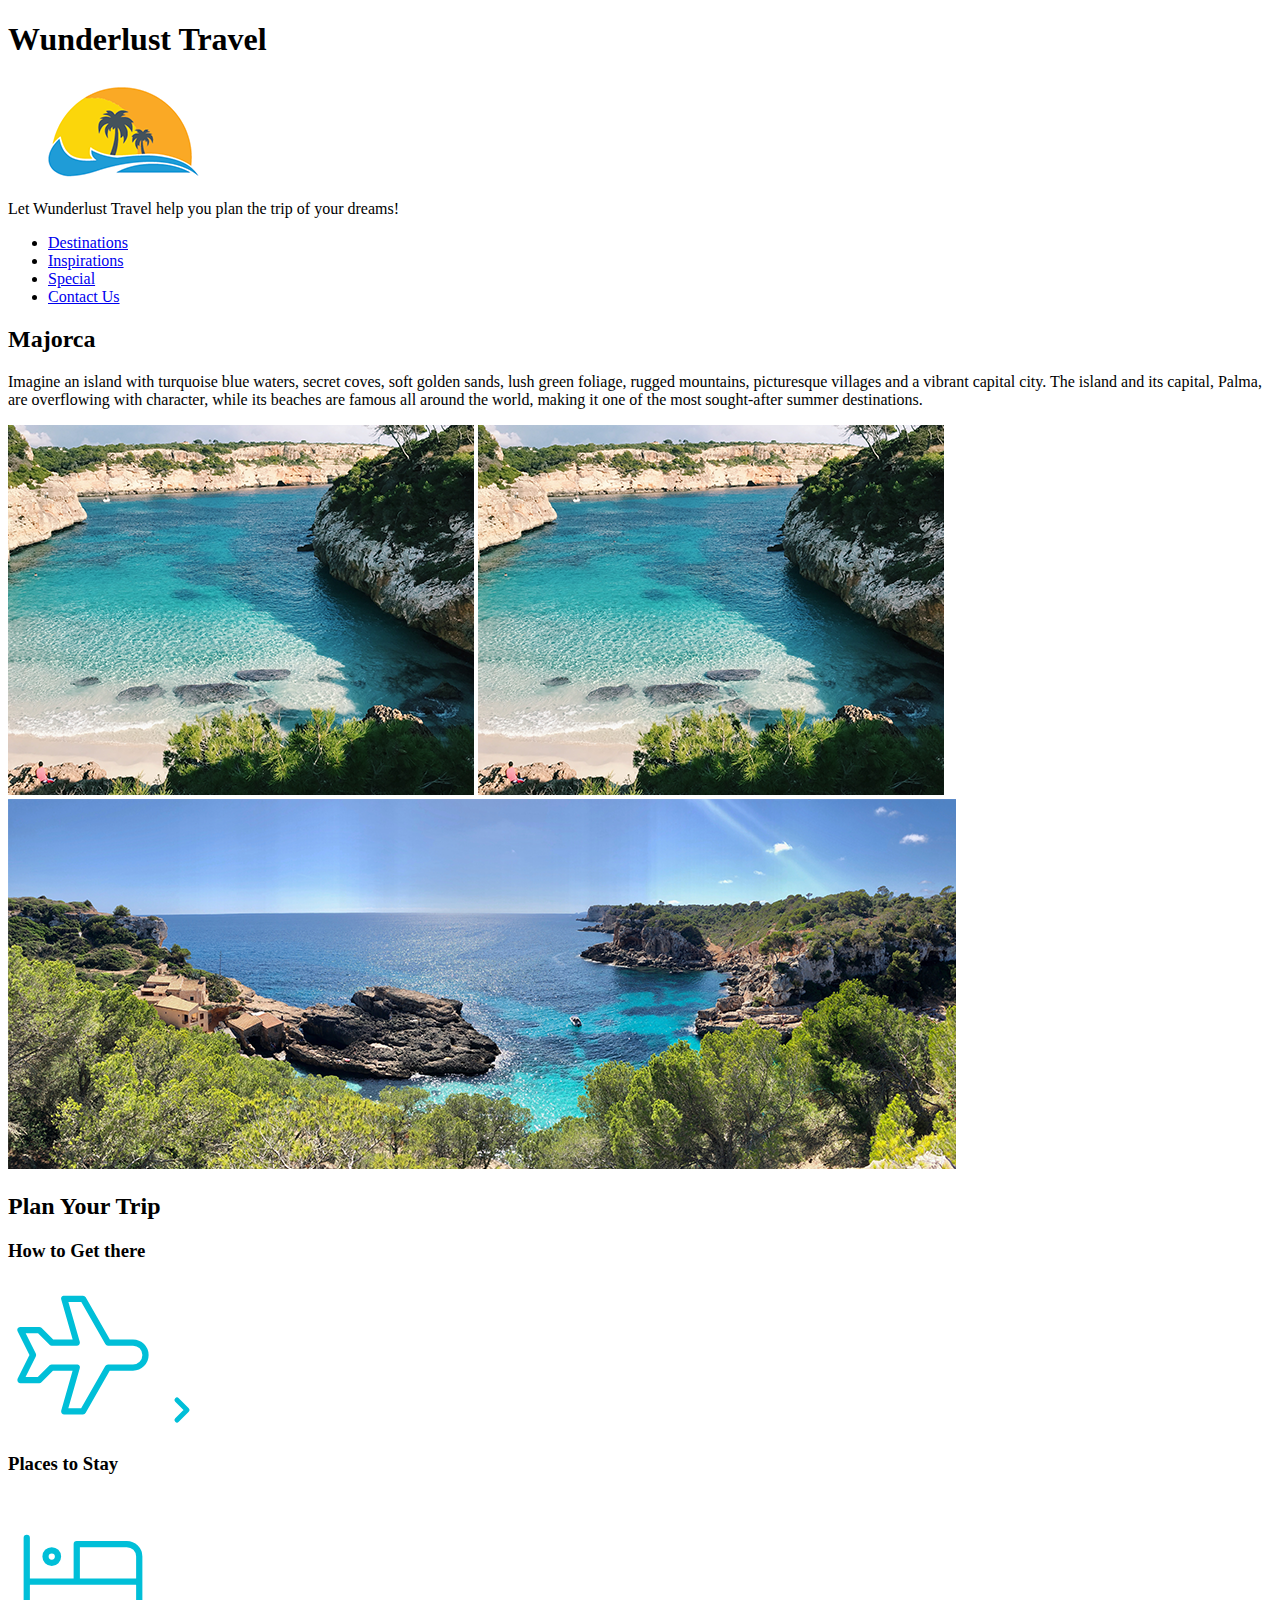
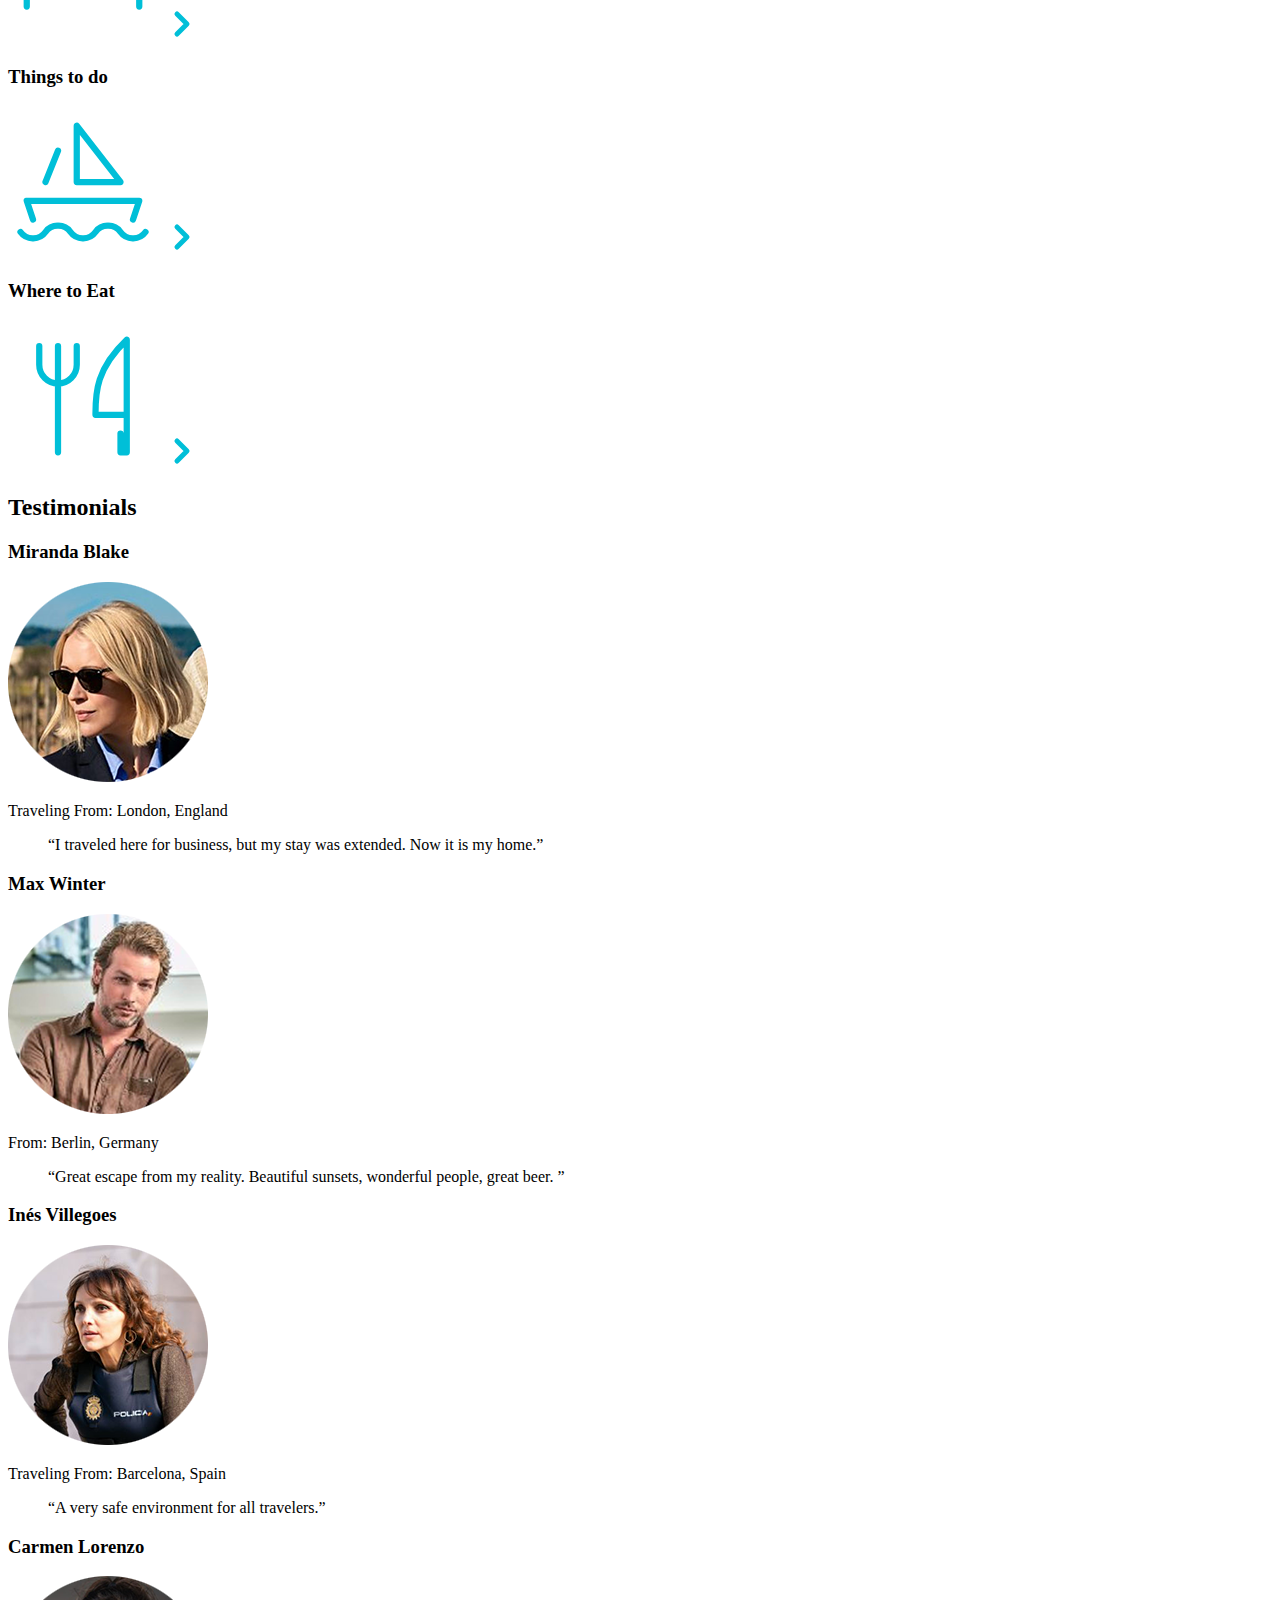
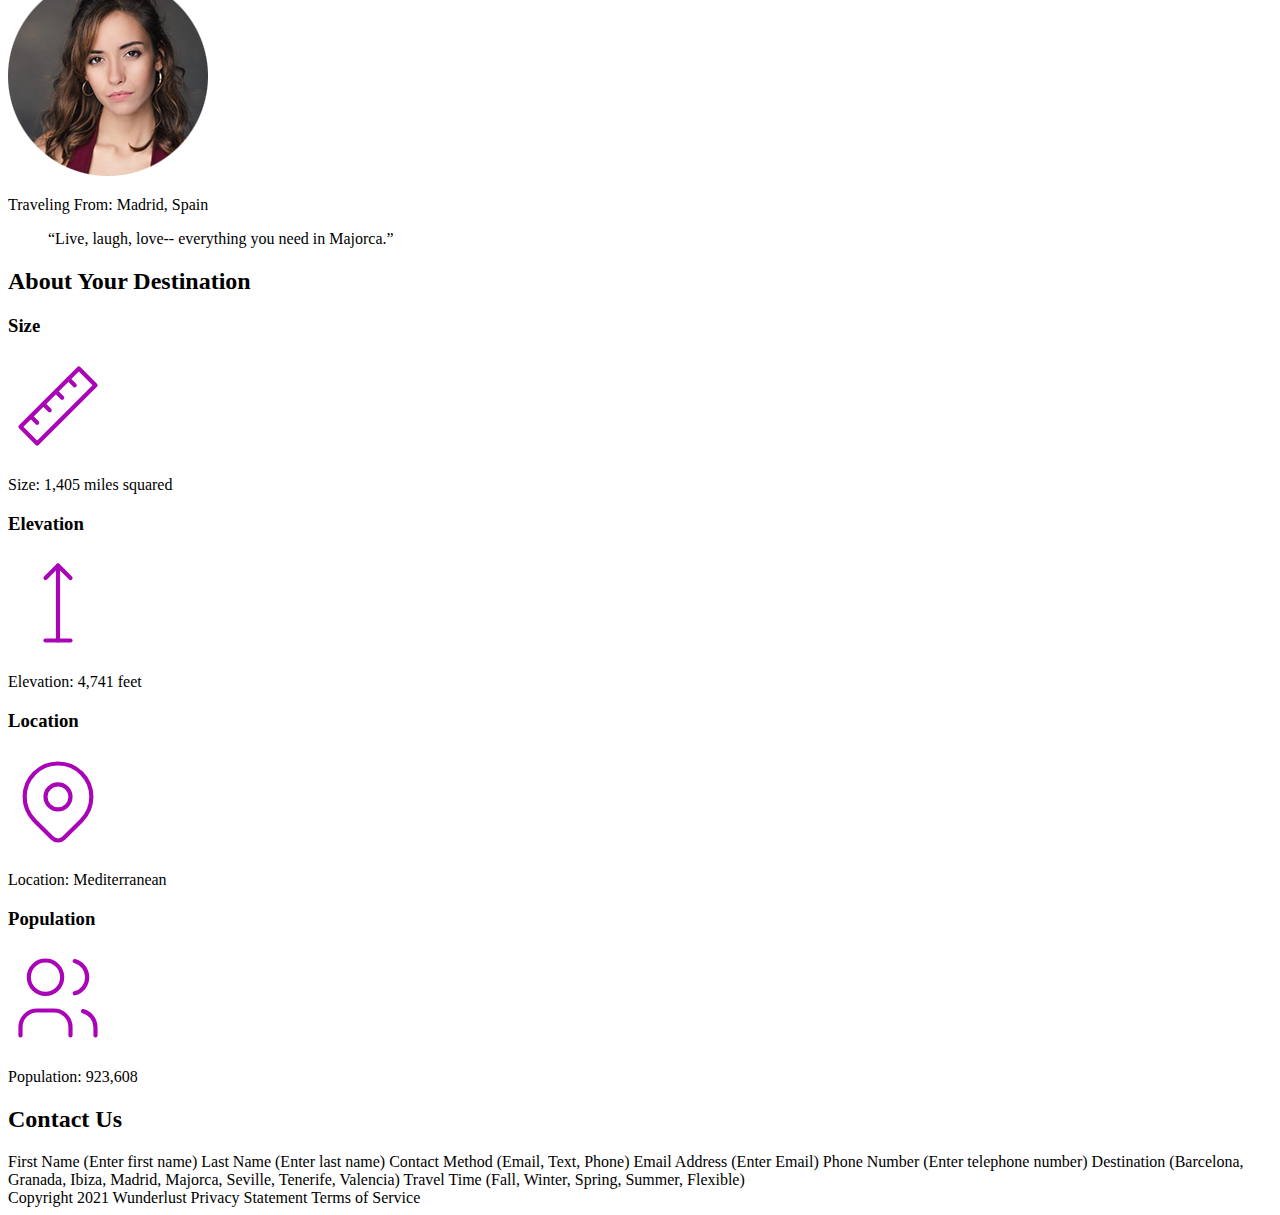
==== index.html @ 3c7535ca "add images" ====
<!DOCTYPE html>
<html lang="en">
<head>
    <meta charset="UTF-8">
    <meta http-equiv="X-UA-Compatible" content="IE=edge">
    <meta name="viewport" content="width=device-width, initial-scale=1.0">
    <title>Wunderlust Travel</title>
</head>
<body>
<header>
<h1>Wunderlust Travel</h1>
<img src="images/logo.png" alt="logo">
<p>Let Wunderlust Travel help you plan the trip of your dreams!</p>
<nav>
    <ul>
        <li><a href="#">Destinations</a></li>
        <li><a href="#">Inspirations</a></li>
        <li><a href="#">Special</a></li>
        <li><a href="#">Contact Us</a></li>
    </ul>    
</nav>
</header>
<main>
<section>
    <h2>Majorca</h2>
   <p>Imagine an island with turquoise blue waters, secret coves, soft golden sands, lush green foliage, rugged mountains, picturesque villages and a vibrant capital city. The island and its capital, Palma, are overflowing with character, while its beaches are famous all around the world, making it one of the most sought-after summer destinations.</p>

<img src="images/majorca-beach.png" alt="waves">
<img src="images/majorca-beach.png" alt="beach">
<img src="images/majorca-cove.png" alt="cove">

</section>
<article>
<h2>Plan Your Trip</h2>
<section>
<h3>How to Get there</h3>

<svg xmlns="http://www.w3.org/2000/svg" class="icon icon-tabler icon-tabler-plane" width="150" height="150" viewBox="0 0 24 24" stroke-width="1" stroke="#00bfd8" fill="none" stroke-linecap="round" stroke-linejoin="round">
  <path stroke="none" d="M0 0h24v24H0z" fill="none"/>
  <path d="M16 10h4a2 2 0 0 1 0 4h-4l-4 7h-3l2 -7h-4l-2 2h-3l2 -4l-2 -4h3l2 2h4l-2 -7h3z" />
</svg>

<a href=”#” title=”Search for flights”></a>
<svg xmlns="http://www.w3.org/2000/svg" class="icon icon-tabler icon-tabler-chevron-right" width="40" height="40" viewBox="0 0 24 24" stroke-width="3" stroke="#00bfd8" fill="none" stroke-linecap="round" stroke-linejoin="round">
  <path stroke="none" d="M0 0h24v24H0z" fill="none"/>
  <polyline points="9 6 15 12 9 18" />
</svg>
</section>
<section>
<h3>Places to Stay</h3>
<svg xmlns="http://www.w3.org/2000/svg" class="icon icon-tabler icon-tabler-bed" width="150" height="150" viewBox="0 0 24 24" stroke-width="1" stroke="#00bfd8" fill="none" stroke-linecap="round" stroke-linejoin="round">
  <path stroke="none" d="M0 0h24v24H0z" fill="none"/>
  <path d="M3 7v11m0 -4h18m0 4v-8a2 2 0 0 0 -2 -2h-8v6" />
  <circle cx="7" cy="10" r="1" />
</svg>
<a href=”#” title=”Search for Hotels”></a>
<svg xmlns="http://www.w3.org/2000/svg" class="icon icon-tabler icon-tabler-chevron-right" width="40" height="40" viewBox="0 0 24 24" stroke-width="3" stroke="#00bfd8" fill="none" stroke-linecap="round" stroke-linejoin="round">
  <path stroke="none" d="M0 0h24v24H0z" fill="none"/>
  <polyline points="9 6 15 12 9 18" />
</svg>
</section>
<section>
<h3>Things to do</h3>
<svg xmlns="http://www.w3.org/2000/svg" class="icon icon-tabler icon-tabler-sailboat" width="150" height="150" viewBox="0 0 24 24" stroke-width="1" stroke="#00bfd8" fill="none" stroke-linecap="round" stroke-linejoin="round">
  <path stroke="none" d="M0 0h24v24H0z" fill="none"/>
  <path d="M2 20a2.4 2.4 0 0 0 2 1a2.4 2.4 0 0 0 2 -1a2.4 2.4 0 0 1 2 -1a2.4 2.4 0 0 1 2 1a2.4 2.4 0 0 0 2 1a2.4 2.4 0 0 0 2 -1a2.4 2.4 0 0 1 2 -1a2.4 2.4 0 0 1 2 1a2.4 2.4 0 0 0 2 1a2.4 2.4 0 0 0 2 -1" />
  <path d="M4 18l-1 -3h18l-1 3" />
  <path d="M11 12h7l-7 -9v9" />
  <line x1="8" y1="7" x2="6" y2="12" />
</svg>

<a href=”#” title=”Search for Activities”></a>
<svg xmlns="http://www.w3.org/2000/svg" class="icon icon-tabler icon-tabler-chevron-right" width="40" height="40" viewBox="0 0 24 24" stroke-width="3" stroke="#00bfd8" fill="none" stroke-linecap="round" stroke-linejoin="round">
  <path stroke="none" d="M0 0h24v24H0z" fill="none"/>
  <polyline points="9 6 15 12 9 18" />
</svg>
</section>
<section>
<h3>Where to Eat</h3>
<svg xmlns="http://www.w3.org/2000/svg" class="icon icon-tabler icon-tabler-tools-kitchen-2" width="150" height="150" viewBox="0 0 24 24" stroke-width="1" stroke="#00bfd8" fill="none" stroke-linecap="round" stroke-linejoin="round">
  <path stroke="none" d="M0 0h24v24H0z" fill="none"/>
  <path d="M19 3v12h-5c-.023 -3.681 .184 -7.406 5 -12zm0 12v6h-1v-3m-10 -14v17m-3 -17v3a3 3 0 1 0 6 0v-3" />
</svg>
<a href=”#” title=”Search for Restaurants”></a>
<svg xmlns="http://www.w3.org/2000/svg" class="icon icon-tabler icon-tabler-chevron-right" width="40" height="40" viewBox="0 0 24 24" stroke-width="3" stroke="#00bfd8" fill="none" stroke-linecap="round" stroke-linejoin="round">
  <path stroke="none" d="M0 0h24v24H0z" fill="none"/>
  <polyline points="9 6 15 12 9 18" />
</svg>
</section>
</article>


 <article>

<h2>Testimonials</h2>
<section>
<h3>Miranda Blake</h3>
<img src="images/miranda-blake.png"
alt="woman smiling" />
<p>Traveling From: London, England</p>
<blockquote>“I traveled here for business, but my stay was extended. Now it is my home.”</blockquote>
</section>
<section>
<h3>Max Winter</h3>

<img src="images/max-winter.png" alt="man smiling" />
<p>From: Berlin, Germany</p>
<blockquote>“Great escape from my reality. Beautiful sunsets, wonderful people, great beer. ”</blockquote>
</section>
<section>
<h3>Inés Villegoes</h3>
<img src="images/ines-villegoes.png" />
<p>Traveling From: Barcelona, Spain</p>
<blockquote>“A very safe environment for all travelers.”</blockquote>
</section>
<section>
<h3>Carmen Lorenzo</h3>
<img src="images/carmen-lorenzo.png" />
<p>Traveling From: Madrid, Spain</p>
<blockquote>“Live, laugh, love-- everything you need in Majorca.”</blockquote>
</section>
 </article>

 <article>
<h2>About Your Destination</h2>
<section>
<h3>Size</h3>
<svg xmlns="http://www.w3.org/2000/svg" class="icon icon-tabler icon-tabler-ruler-2" width="100" height="100" viewBox="0 0 24 24" stroke-width="1" stroke="#a905b6" fill="none" stroke-linecap="round" stroke-linejoin="round">
  <path stroke="none" d="M0 0h24v24H0z" fill="none"/>
  <path d="M17 3l4 4l-14 14l-4 -4z" />
  <path d="M16 7l-1.5 -1.5" />
  <path d="M13 10l-1.5 -1.5" />
  <path d="M10 13l-1.5 -1.5" />
  <path d="M7 16l-1.5 -1.5" />
</svg>

<p>Size: 1,405 miles squared</p>
</section>
<section>
<h3>Elevation</h3>
<svg xmlns="http://www.w3.org/2000/svg" class="icon icon-tabler icon-tabler-arrow-top-bar" width="100" height="100" viewBox="0 0 24 24" stroke-width="1" stroke="#a905b6" fill="none" stroke-linecap="round" stroke-linejoin="round">
  <path stroke="none" d="M0 0h24v24H0z" fill="none"/>
  <line x1="12" y1="21" x2="12" y2="3" />
  <path d="M15 6l-3 -3l-3 3" />
  <line x1="9" y1="21" x2="15" y2="21" />
</svg>
<p>Elevation: 4,741 feet</p>
</section>
<section>
<h3>Location</h3>
<svg xmlns="http://www.w3.org/2000/svg" class="icon icon-tabler icon-tabler-map-pin" width="100" height="100" viewBox="0 0 24 24" stroke-width="1" stroke="#a905b6" fill="none" stroke-linecap="round" stroke-linejoin="round">
  <path stroke="none" d="M0 0h24v24H0z" fill="none"/>
  <circle cx="12" cy="11" r="3" />
  <path d="M17.657 16.657l-4.243 4.243a2 2 0 0 1 -2.827 0l-4.244 -4.243a8 8 0 1 1 11.314 0z" />
</svg>
<p>Location: Mediterranean</p>
</section>
<section>
<h3>Population</h3>
<svg xmlns="http://www.w3.org/2000/svg" class="icon icon-tabler icon-tabler-users" width="100" height="100" viewBox="0 0 24 24" stroke-width="1" stroke="#a905b6" fill="none" stroke-linecap="round" stroke-linejoin="round">
  <path stroke="none" d="M0 0h24v24H0z" fill="none"/>
  <circle cx="9" cy="7" r="4" />
  <path d="M3 21v-2a4 4 0 0 1 4 -4h4a4 4 0 0 1 4 4v2" />
  <path d="M16 3.13a4 4 0 0 1 0 7.75" />
  <path d="M21 21v-2a4 4 0 0 0 -3 -3.85" />
</svg>
<p>Population: 923,608</p> 
</section>
</article>

<section>
<h2>Contact Us</h2>
<form>
First Name (Enter first name)
Last Name (Enter last name)

Contact Method (Email, Text, Phone)
Email Address (Enter Email)
Phone Number (Enter telephone number)

Destination (Barcelona, Granada, Ibiza, Madrid, Majorca, Seville, Tenerife, Valencia)
Travel Time (Fall, Winter, Spring, Summer, Flexible)
</form>
</section>
</main>
<footer>
Copyright 2021 Wunderlust
Privacy Statement
Terms of Service
</footer>
</body>
</html>
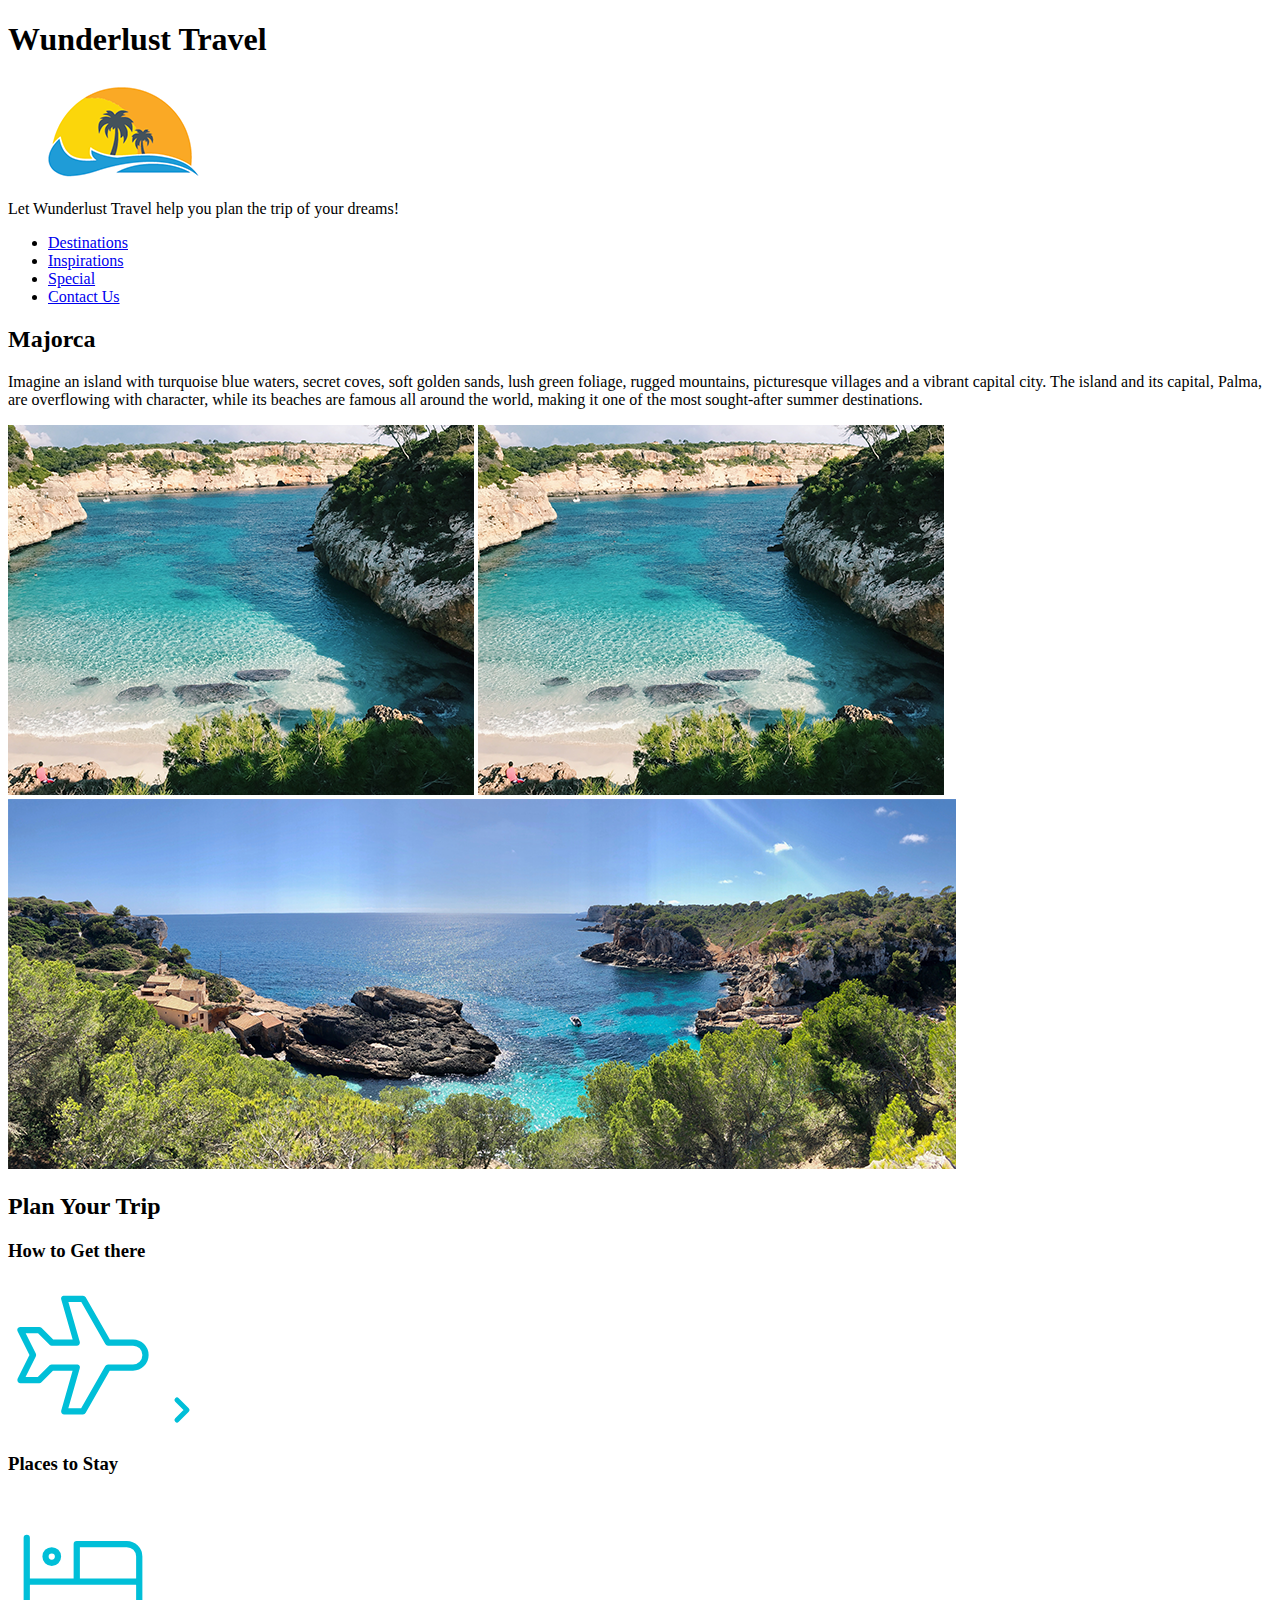
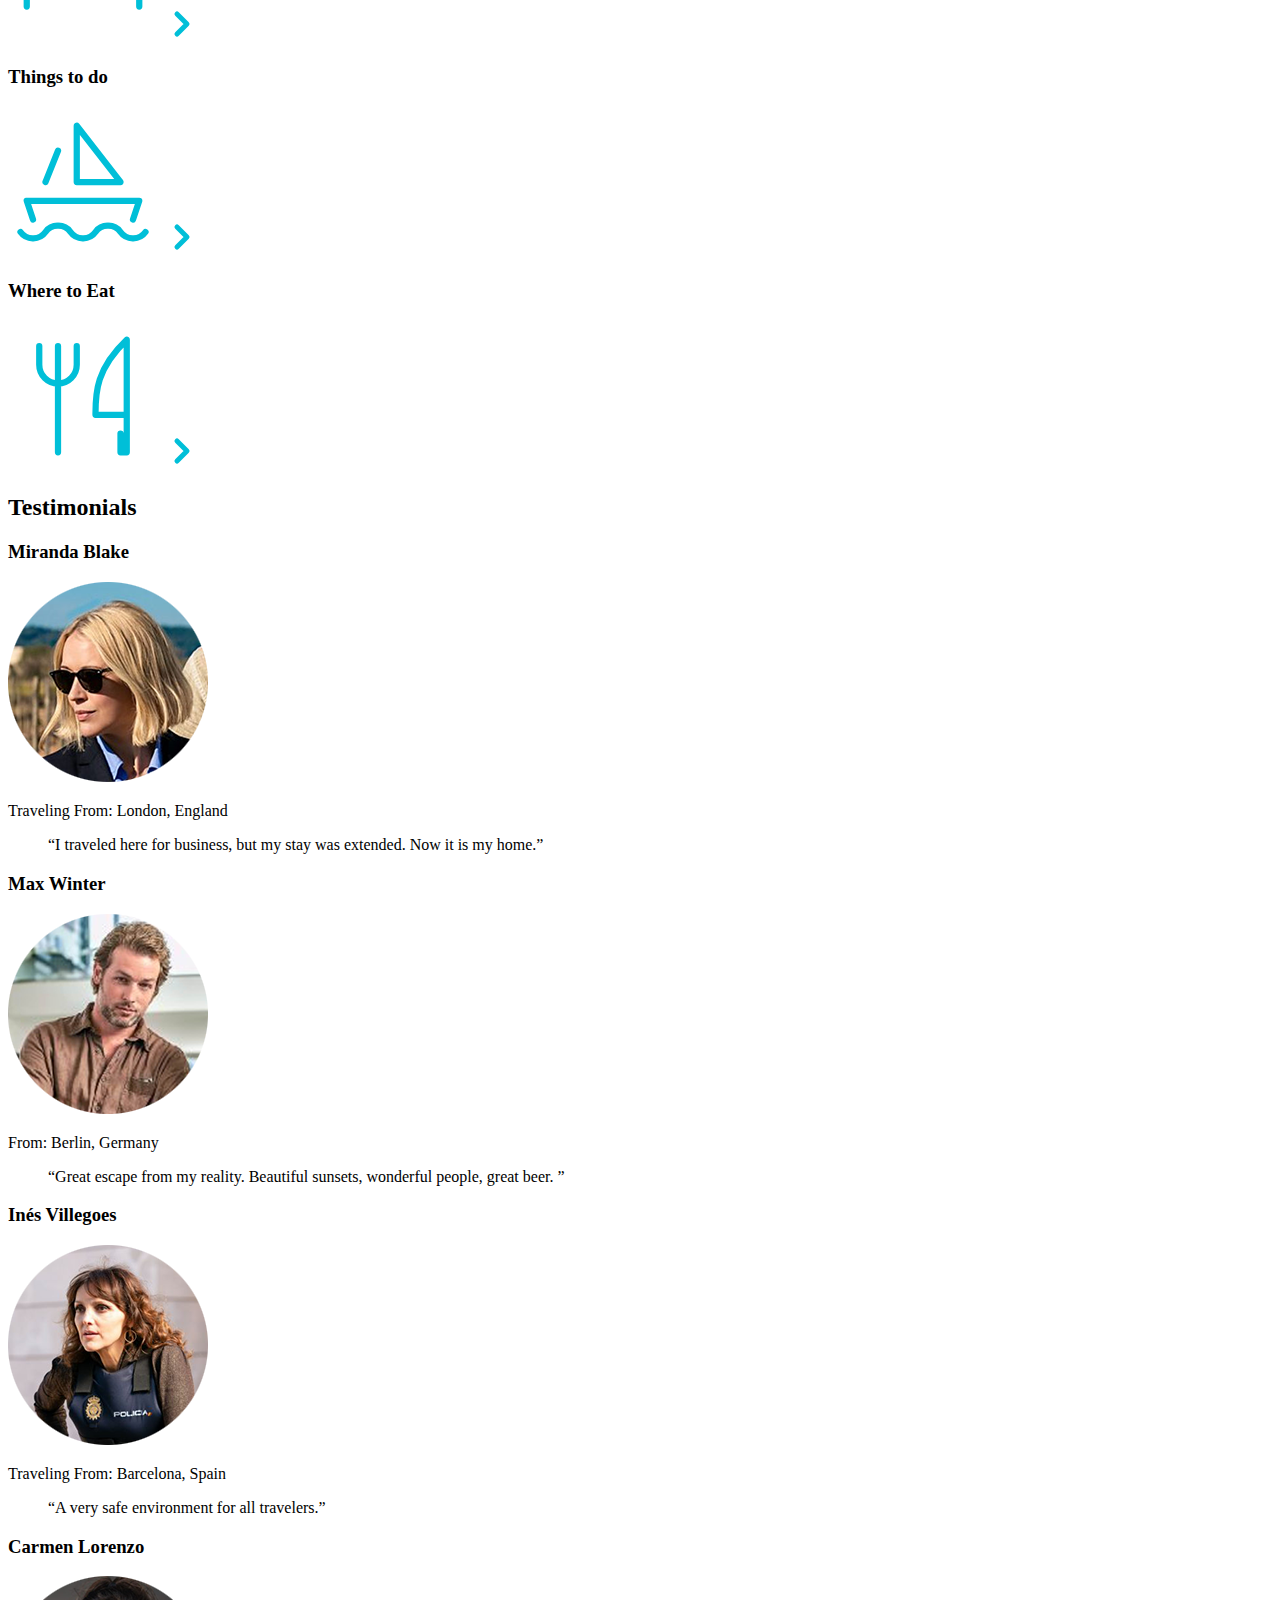
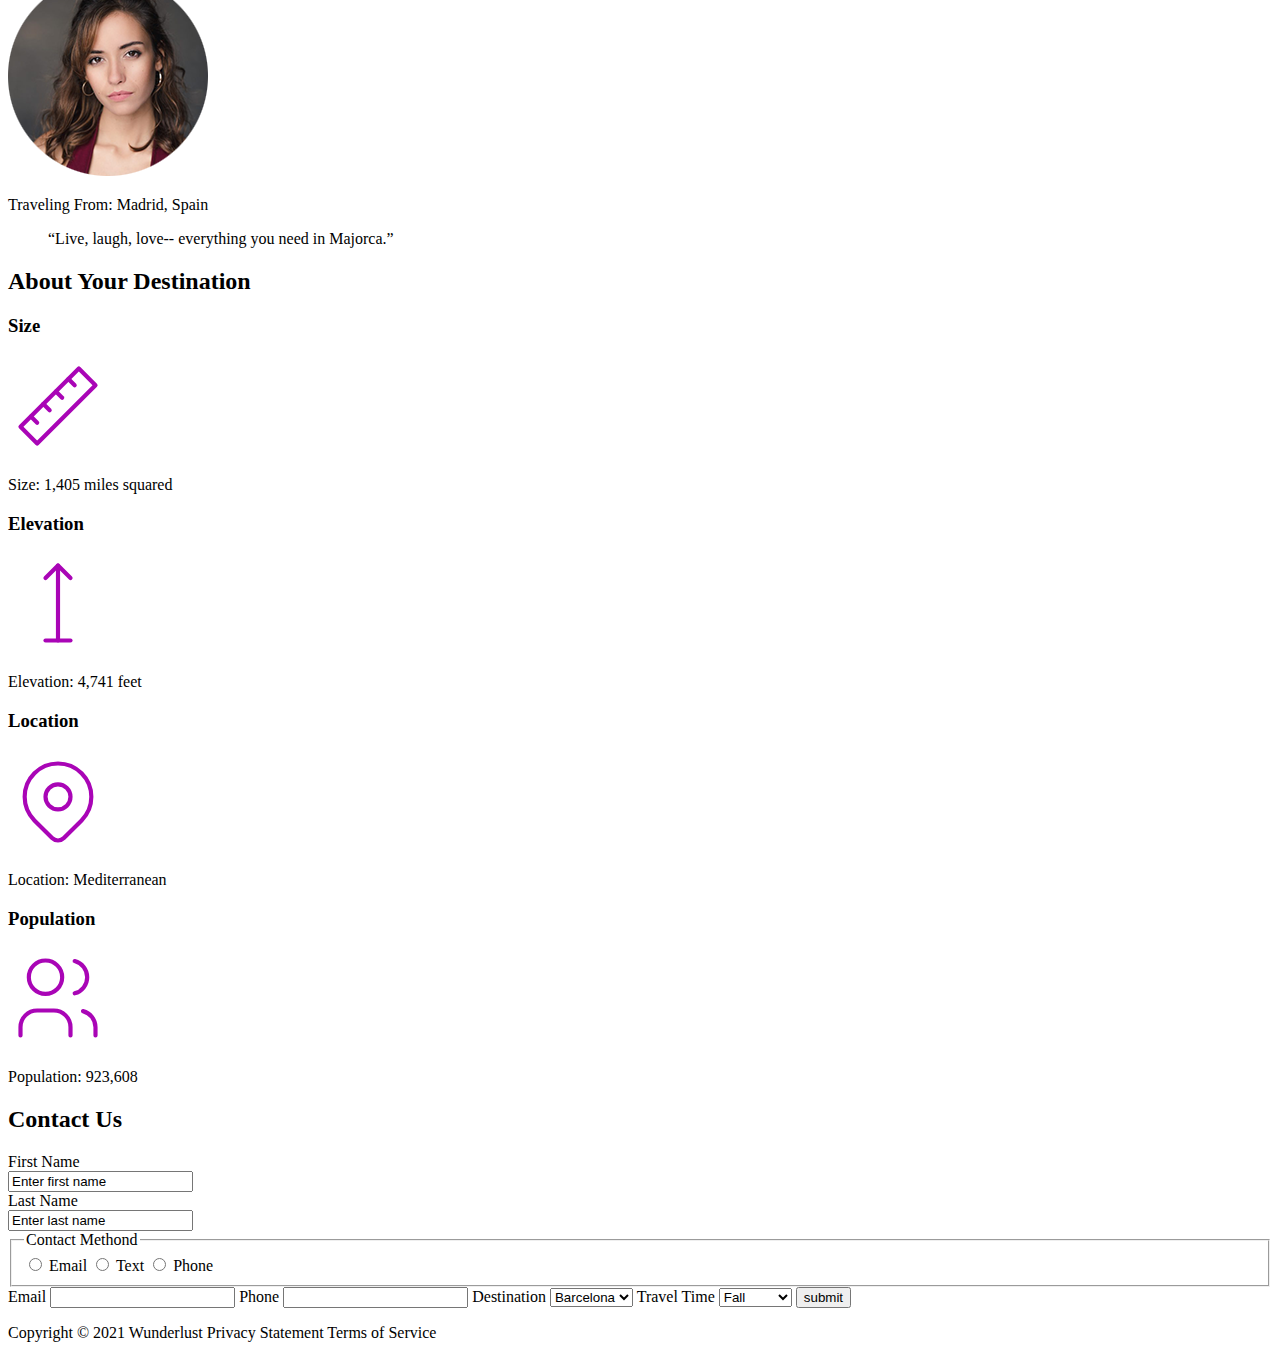
==== commit 1cebe2d1: "final version/ validated" ====
--- a/index.html
+++ b/index.html
@@ -40,7 +40,7 @@
   <path d="M16 10h4a2 2 0 0 1 0 4h-4l-4 7h-3l2 -7h-4l-2 2h-3l2 -4l-2 -4h3l2 2h4l-2 -7h3z" />
 </svg>
 
-<a href=”#” title=”Search for flights”></a>
+<a href="/" title="Search - for flights"></a>
 <svg xmlns="http://www.w3.org/2000/svg" class="icon icon-tabler icon-tabler-chevron-right" width="40" height="40" viewBox="0 0 24 24" stroke-width="3" stroke="#00bfd8" fill="none" stroke-linecap="round" stroke-linejoin="round">
   <path stroke="none" d="M0 0h24v24H0z" fill="none"/>
   <polyline points="9 6 15 12 9 18" />
@@ -53,7 +53,8 @@
   <path d="M3 7v11m0 -4h18m0 4v-8a2 2 0 0 0 -2 -2h-8v6" />
   <circle cx="7" cy="10" r="1" />
 </svg>
-<a href=”#” title=”Search for Hotels”></a>
+
+<a href="/" title="Search - for Hotels"></a>
 <svg xmlns="http://www.w3.org/2000/svg" class="icon icon-tabler icon-tabler-chevron-right" width="40" height="40" viewBox="0 0 24 24" stroke-width="3" stroke="#00bfd8" fill="none" stroke-linecap="round" stroke-linejoin="round">
   <path stroke="none" d="M0 0h24v24H0z" fill="none"/>
   <polyline points="9 6 15 12 9 18" />
@@ -69,7 +70,7 @@
   <line x1="8" y1="7" x2="6" y2="12" />
 </svg>
 
-<a href=”#” title=”Search for Activities”></a>
+<a href="/" title="Search - for Activities"></a>
 <svg xmlns="http://www.w3.org/2000/svg" class="icon icon-tabler icon-tabler-chevron-right" width="40" height="40" viewBox="0 0 24 24" stroke-width="3" stroke="#00bfd8" fill="none" stroke-linecap="round" stroke-linejoin="round">
   <path stroke="none" d="M0 0h24v24H0z" fill="none"/>
   <polyline points="9 6 15 12 9 18" />
@@ -81,7 +82,8 @@
   <path stroke="none" d="M0 0h24v24H0z" fill="none"/>
   <path d="M19 3v12h-5c-.023 -3.681 .184 -7.406 5 -12zm0 12v6h-1v-3m-10 -14v17m-3 -17v3a3 3 0 1 0 6 0v-3" />
 </svg>
-<a href=”#” title=”Search for Restaurants”></a>
+
+<a href="/" title="Search - for Restaurants"></a>
 <svg xmlns="http://www.w3.org/2000/svg" class="icon icon-tabler icon-tabler-chevron-right" width="40" height="40" viewBox="0 0 24 24" stroke-width="3" stroke="#00bfd8" fill="none" stroke-linecap="round" stroke-linejoin="round">
   <path stroke="none" d="M0 0h24v24H0z" fill="none"/>
   <polyline points="9 6 15 12 9 18" />
@@ -95,27 +97,26 @@
 <h2>Testimonials</h2>
 <section>
 <h3>Miranda Blake</h3>
-<img src="images/miranda-blake.png"
-alt="woman smiling" />
+<img src="images/miranda-blake.png" alt="woman smiling">
 <p>Traveling From: London, England</p>
 <blockquote>“I traveled here for business, but my stay was extended. Now it is my home.”</blockquote>
 </section>
 <section>
 <h3>Max Winter</h3>
 
-<img src="images/max-winter.png" alt="man smiling" />
+<img src="images/max-winter.png" alt="man smiling">
 <p>From: Berlin, Germany</p>
 <blockquote>“Great escape from my reality. Beautiful sunsets, wonderful people, great beer. ”</blockquote>
 </section>
 <section>
 <h3>Inés Villegoes</h3>
-<img src="images/ines-villegoes.png" />
+<img src="images/ines-villegoes.png" alt="woman frowning">
 <p>Traveling From: Barcelona, Spain</p>
 <blockquote>“A very safe environment for all travelers.”</blockquote>
 </section>
 <section>
 <h3>Carmen Lorenzo</h3>
-<img src="images/carmen-lorenzo.png" />
+<img src="images/carmen-lorenzo.png" alt="woman looking serious">
 <p>Traveling From: Madrid, Spain</p>
 <blockquote>“Live, laugh, love-- everything you need in Majorca.”</blockquote>
 </section>
@@ -171,22 +172,48 @@
 <section>
 <h2>Contact Us</h2>
 <form>
-First Name (Enter first name)
-Last Name (Enter last name)
-
-Contact Method (Email, Text, Phone)
-Email Address (Enter Email)
-Phone Number (Enter telephone number)
-
-Destination (Barcelona, Granada, Ibiza, Madrid, Majorca, Seville, Tenerife, Valencia)
-Travel Time (Fall, Winter, Spring, Summer, Flexible)
+  <label for="fname">First Name</label><br>
+  <input type="text" name="fname" id="fname" autocomplete="name" aria-required="true" value="Enter first name"><br>
+  <label for="lname">Last Name</label><br>
+  <input type="text" name="lname" id="lname" autocomplete="name" aria-required="true" value="Enter last name"><br>
+  <fieldset>
+    <legend>Contact Methond</legend>
+    <input type="radio" name="email" value="email">
+    <label for="email">Email</label>
+    <input type="radio" name="text" value="phone">
+    <label for="phone">Text</label>
+    <input type="radio" name="phone" value="phone">
+    <label for="phone">Phone</label> 
+    </fieldset>
+    <label for="email">Email</label>
+				<input type="email"  name="email" id="email" autocomplete="email" aria-required="true">
+				<label for="phone">Phone</label>
+				<input type="tel" name="phone" id="phone" autocomplete="tel" aria-required="true">
+    <label for="city">Destination</label>
+				<select id="city" name="select">
+          <option value="1">Barcelona</option>
+          <option value="2">Granada</option>
+          <option value="3">Ibiza</option>
+          <option value="4">Madrid</option>
+          <option value="5">Majorca</option>
+          <option value="6">Seville</option>
+          <option value="7">Tenerife</option>
+          <option value="7">Valencia</option>
+        </select>
+        <label for="season">Travel Time</label>
+				<select id="season" name="select">
+          <option value="1">Fall</option>
+          <option value="2">Winter</option>
+          <option value="3">Spring</option>
+          <option value="4">Summer</option>
+          <option value="5">Flexible</option>
+        </select>
+        <input type="submit" name="submit" value="submit">
 </form>
 </section>
 </main>
-<footer>
-Copyright 2021 Wunderlust
-Privacy Statement
-Terms of Service
-</footer>
+  <footer>
+		<p>Copyright &copy; 2021 Wunderlust Privacy Statement Terms of Service</p>
+	</footer>
 </body>
 </html>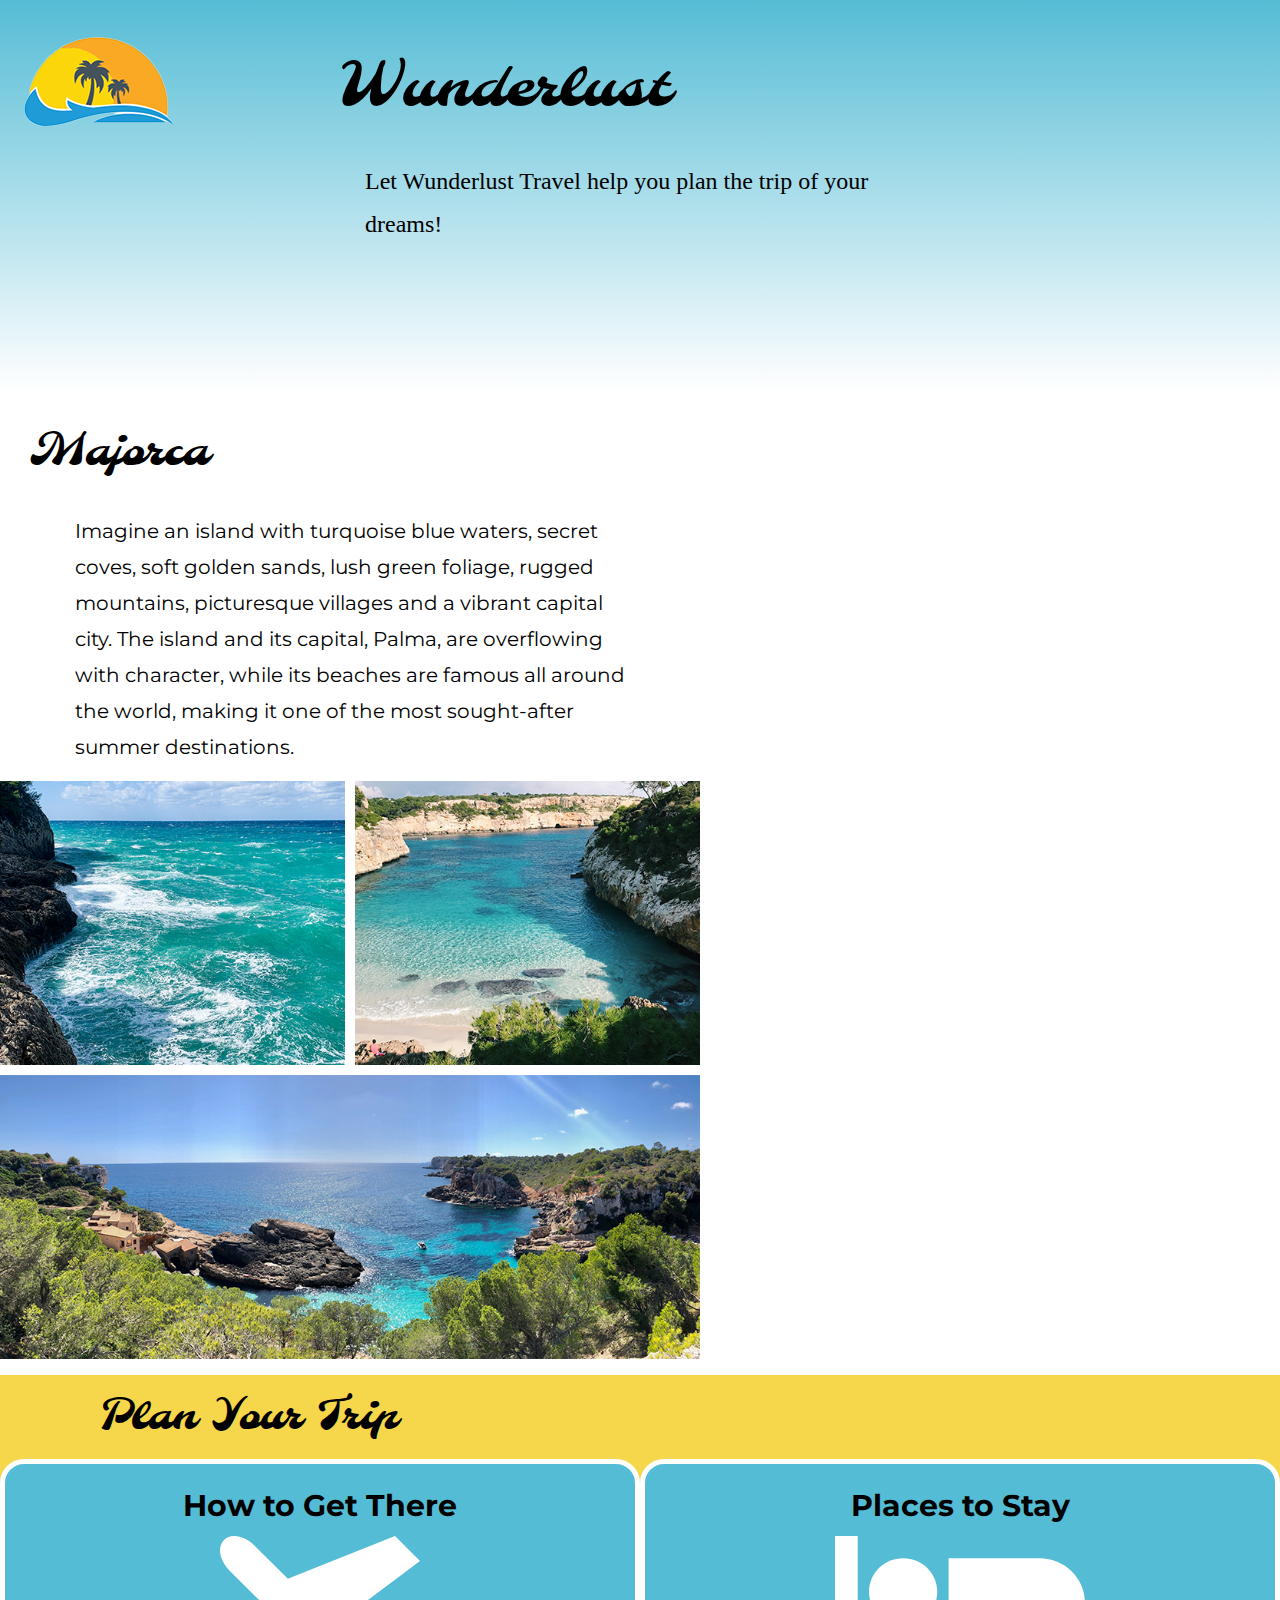
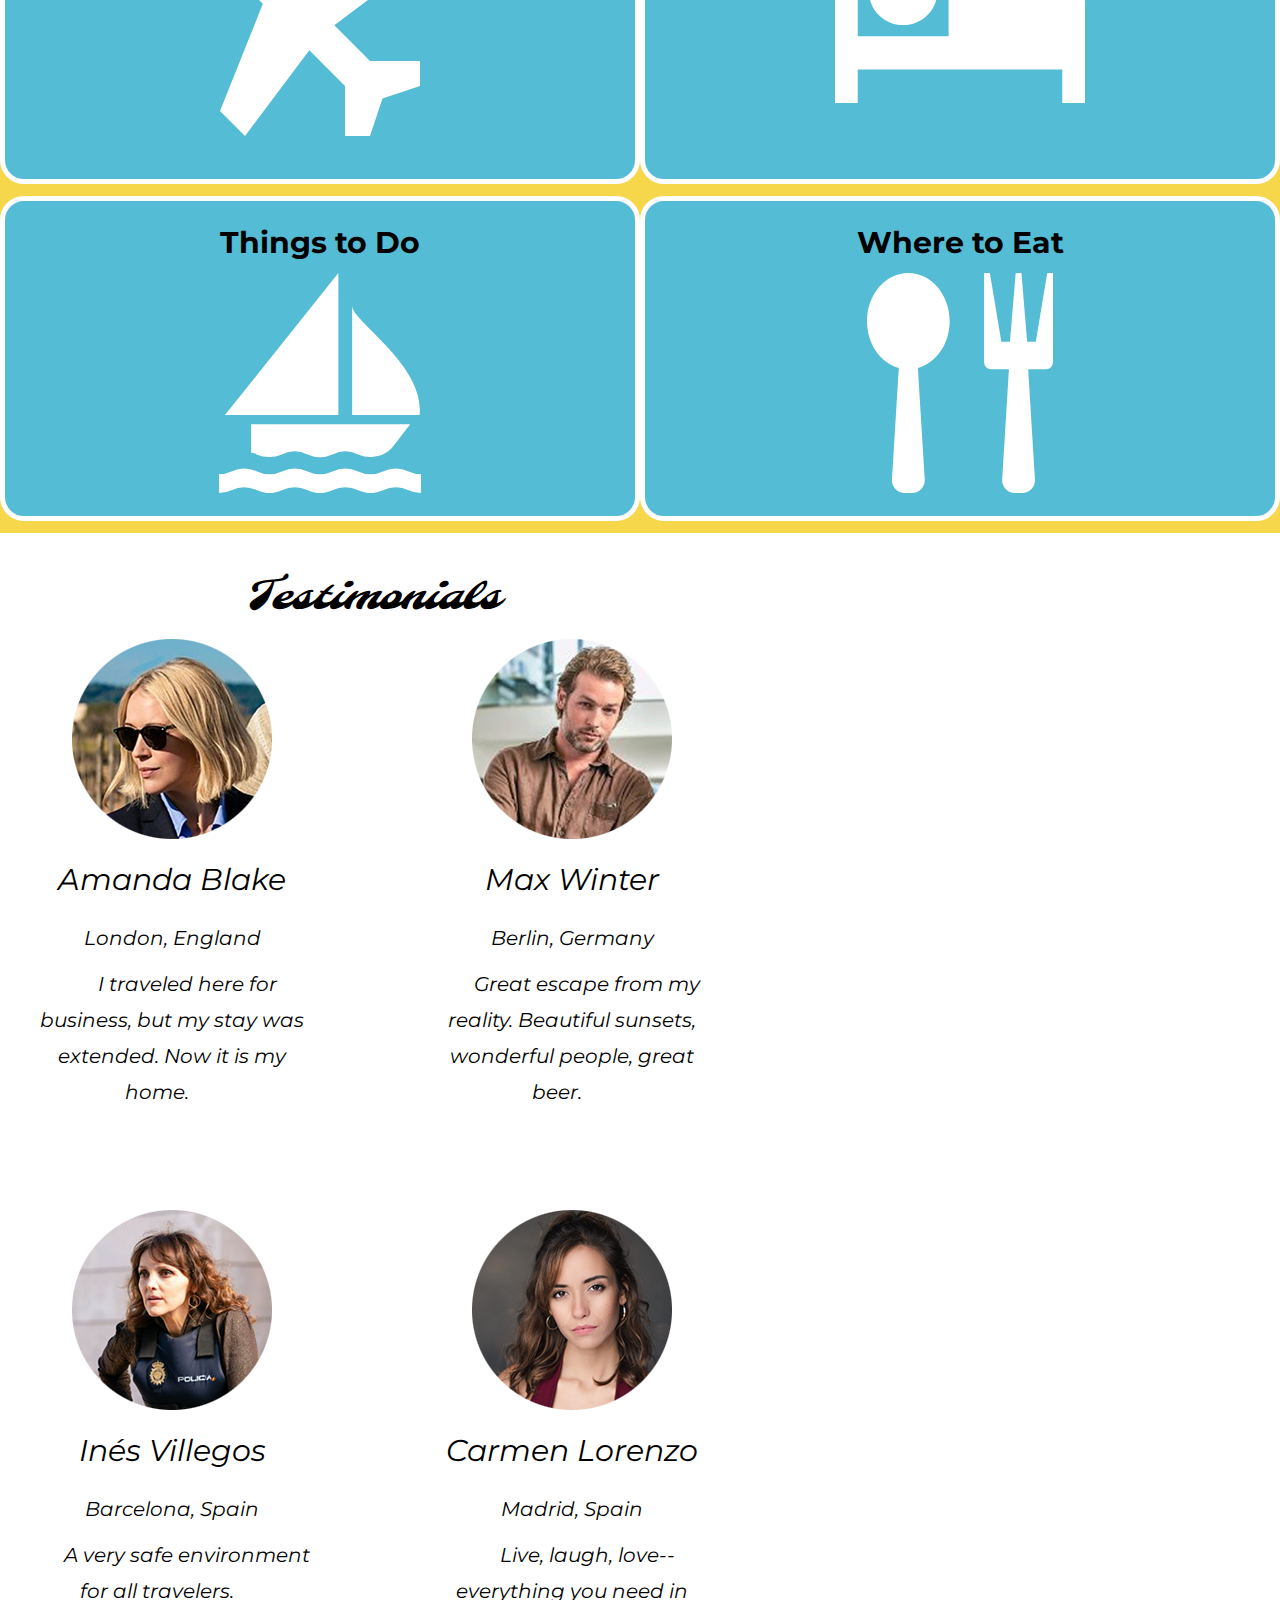
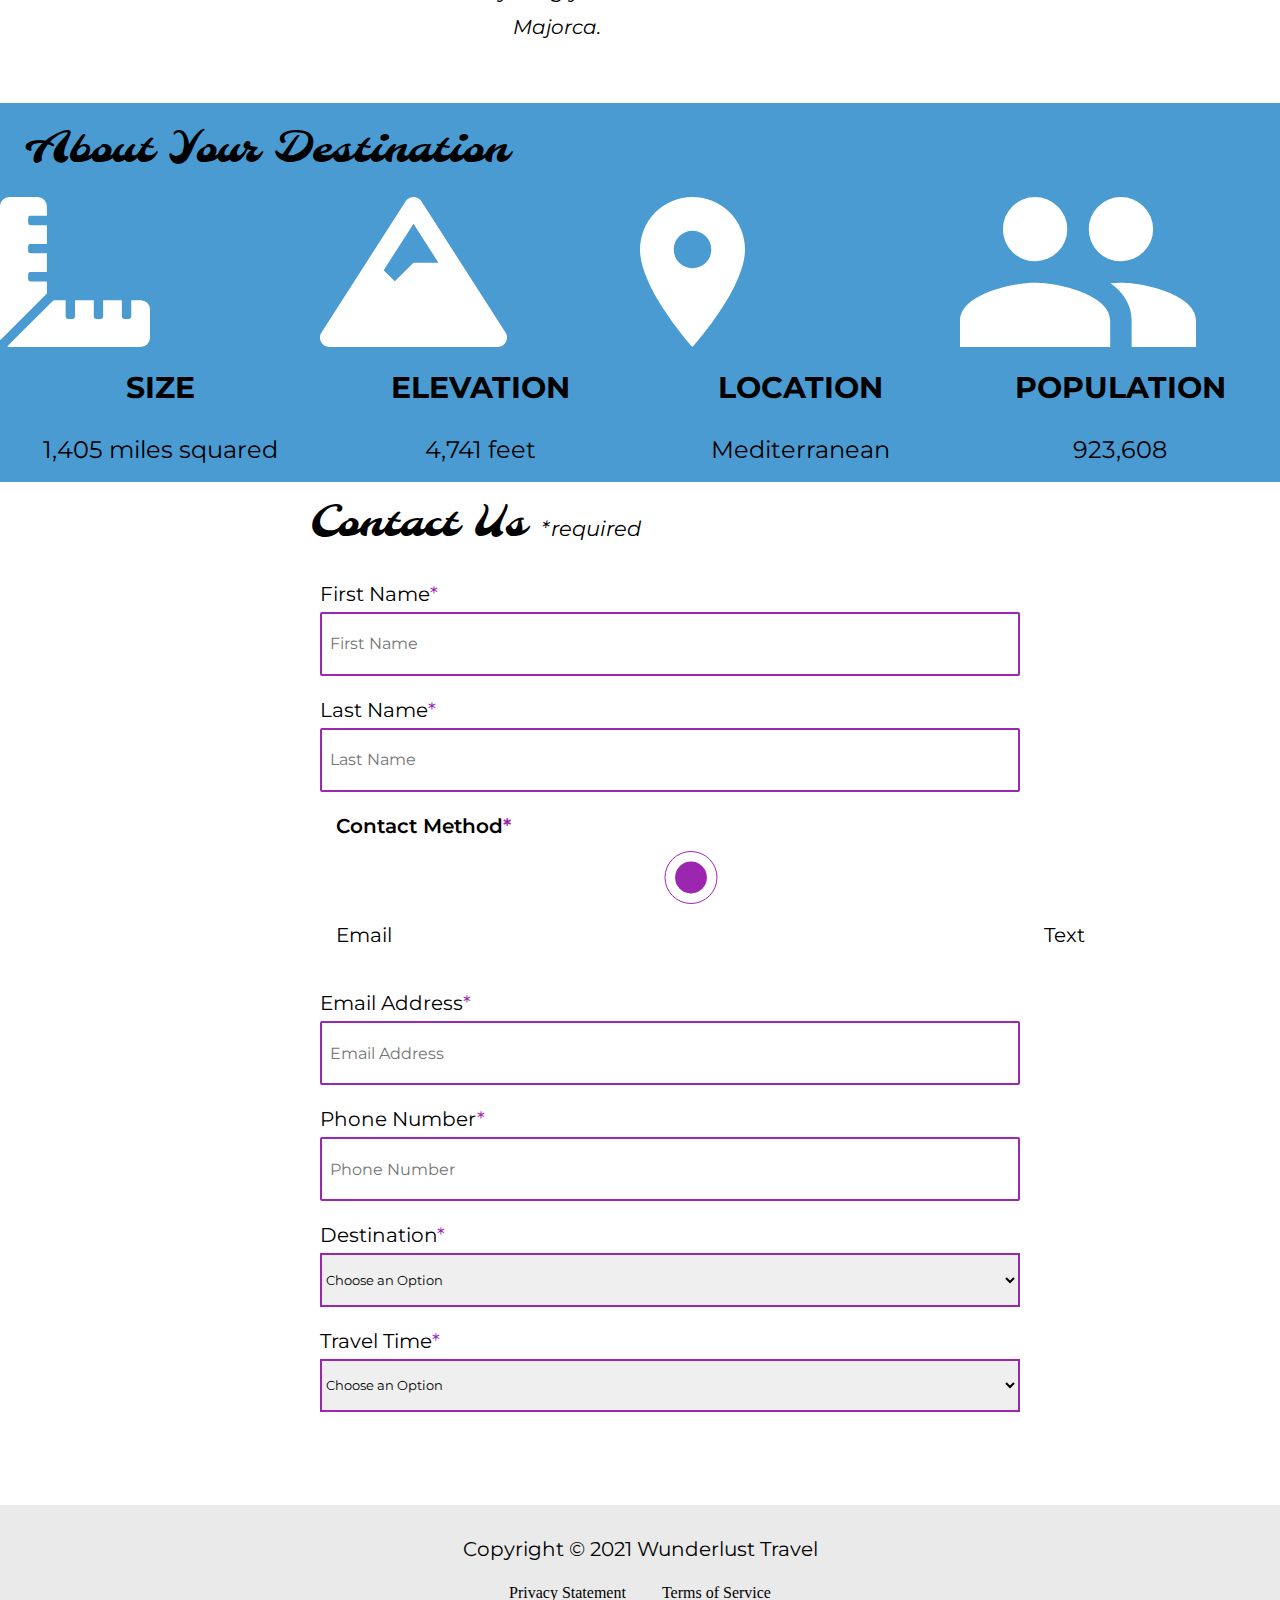
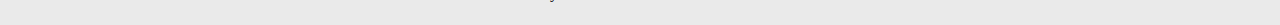
==== commit a85d0546: "final" ====
--- a/index.html
+++ b/index.html
@@ -1,219 +1,239 @@
 <!DOCTYPE html>
 <html lang="en">
-<head>
-    <meta charset="UTF-8">
-    <meta http-equiv="X-UA-Compatible" content="IE=edge">
-    <meta name="viewport" content="width=device-width, initial-scale=1.0">
-    <title>Wunderlust Travel</title>
-</head>
-<body>
-<header>
-<h1>Wunderlust Travel</h1>
-<img src="images/logo.png" alt="logo">
-<p>Let Wunderlust Travel help you plan the trip of your dreams!</p>
-<nav>
-    <ul>
-        <li><a href="#">Destinations</a></li>
-        <li><a href="#">Inspirations</a></li>
-        <li><a href="#">Special</a></li>
-        <li><a href="#">Contact Us</a></li>
-    </ul>    
-</nav>
-</header>
-<main>
-<section>
-    <h2>Majorca</h2>
-   <p>Imagine an island with turquoise blue waters, secret coves, soft golden sands, lush green foliage, rugged mountains, picturesque villages and a vibrant capital city. The island and its capital, Palma, are overflowing with character, while its beaches are famous all around the world, making it one of the most sought-after summer destinations.</p>
+    <head>
+        <meta charset="utf-8">
+        <meta name="viewport" content="width=device-width, initial-scale=1">
+        <meta name="author" content="Natalie Fraire">
+        <meta name="description" content="Let Wunderlust Travel take you to beautiful Majorca this year! Majorca is a beautiful island and offers beauty and fun to its visitors">
+        <meta name="keywords" content="travel, majorca, beach, island, vacation, destination, getaway, restaurants in majorca, entertainment in majorca, testimonials from visitors">
+        <title>Wunderlust Travel</title>
+        <meta name="robots" content="index,follow">
 
-<img src="images/majorca-beach.png" alt="waves">
-<img src="images/majorca-beach.png" alt="beach">
-<img src="images/majorca-cove.png" alt="cove">
+        <!-- ~~~~~~~~~~ TWITTER CARD TAGS ~~~~~~~~~~ -->
+        <meta name="twitter:card" content="summary_large_image">
+        <meta name="twitter:site" content="@wunderlusttravel">
+        <meta name="twitter:creator" content="@wunderlusttravel">
+        <meta name="twitter:title" content="Wunderlust Travel: Majorca">
+        <meta name="twitter:description" content="Let Wunderlust Travel take you to beautiful Majorca this year! Majorca is a beautiful island and offers beauty and fun to its visitors">
+        <meta name="twitter:image" content="https://wunderlusttravel.com/images/majorca-cove.png">
 
-</section>
-<article>
-<h2>Plan Your Trip</h2>
-<section>
-<h3>How to Get there</h3>
+        <!-- ~~~~~~~~~~ OPEN GRAPH META TAGS ~~~~~~~~~~ -->
+        <meta property="og:title" content="See Majorca with Wunderlust Travel">
+        <meta property="og:type" content="website">
+        <meta property="og:image" content="https://wunderlusttravel.com/images/majorca-cove.png">
+        <meta property="og:url" content="https://wunderlusttravel.com/majorca">
+        <meta property="og:description" content="Let Wunderlust Travel take you to beautiful Majorca this year! Majorca is a beautiful island and offers beauty and fun to its visitors">
+        <!-- ~~~~~~~~~~FAVICON ~~~~~~~~~~ -->
+        <link rel="shortcut icon" href="images/favicon.png">
 
-<svg xmlns="http://www.w3.org/2000/svg" class="icon icon-tabler icon-tabler-plane" width="150" height="150" viewBox="0 0 24 24" stroke-width="1" stroke="#00bfd8" fill="none" stroke-linecap="round" stroke-linejoin="round">
-  <path stroke="none" d="M0 0h24v24H0z" fill="none"/>
-  <path d="M16 10h4a2 2 0 0 1 0 4h-4l-4 7h-3l2 -7h-4l-2 2h-3l2 -4l-2 -4h3l2 2h4l-2 -7h3z" />
-</svg>
-
-<a href="/" title="Search - for flights"></a>
-<svg xmlns="http://www.w3.org/2000/svg" class="icon icon-tabler icon-tabler-chevron-right" width="40" height="40" viewBox="0 0 24 24" stroke-width="3" stroke="#00bfd8" fill="none" stroke-linecap="round" stroke-linejoin="round">
-  <path stroke="none" d="M0 0h24v24H0z" fill="none"/>
-  <polyline points="9 6 15 12 9 18" />
-</svg>
-</section>
-<section>
-<h3>Places to Stay</h3>
-<svg xmlns="http://www.w3.org/2000/svg" class="icon icon-tabler icon-tabler-bed" width="150" height="150" viewBox="0 0 24 24" stroke-width="1" stroke="#00bfd8" fill="none" stroke-linecap="round" stroke-linejoin="round">
-  <path stroke="none" d="M0 0h24v24H0z" fill="none"/>
-  <path d="M3 7v11m0 -4h18m0 4v-8a2 2 0 0 0 -2 -2h-8v6" />
-  <circle cx="7" cy="10" r="1" />
-</svg>
-
-<a href="/" title="Search - for Hotels"></a>
-<svg xmlns="http://www.w3.org/2000/svg" class="icon icon-tabler icon-tabler-chevron-right" width="40" height="40" viewBox="0 0 24 24" stroke-width="3" stroke="#00bfd8" fill="none" stroke-linecap="round" stroke-linejoin="round">
-  <path stroke="none" d="M0 0h24v24H0z" fill="none"/>
-  <polyline points="9 6 15 12 9 18" />
-</svg>
-</section>
-<section>
-<h3>Things to do</h3>
-<svg xmlns="http://www.w3.org/2000/svg" class="icon icon-tabler icon-tabler-sailboat" width="150" height="150" viewBox="0 0 24 24" stroke-width="1" stroke="#00bfd8" fill="none" stroke-linecap="round" stroke-linejoin="round">
-  <path stroke="none" d="M0 0h24v24H0z" fill="none"/>
-  <path d="M2 20a2.4 2.4 0 0 0 2 1a2.4 2.4 0 0 0 2 -1a2.4 2.4 0 0 1 2 -1a2.4 2.4 0 0 1 2 1a2.4 2.4 0 0 0 2 1a2.4 2.4 0 0 0 2 -1a2.4 2.4 0 0 1 2 -1a2.4 2.4 0 0 1 2 1a2.4 2.4 0 0 0 2 1a2.4 2.4 0 0 0 2 -1" />
-  <path d="M4 18l-1 -3h18l-1 3" />
-  <path d="M11 12h7l-7 -9v9" />
-  <line x1="8" y1="7" x2="6" y2="12" />
-</svg>
-
-<a href="/" title="Search - for Activities"></a>
-<svg xmlns="http://www.w3.org/2000/svg" class="icon icon-tabler icon-tabler-chevron-right" width="40" height="40" viewBox="0 0 24 24" stroke-width="3" stroke="#00bfd8" fill="none" stroke-linecap="round" stroke-linejoin="round">
-  <path stroke="none" d="M0 0h24v24H0z" fill="none"/>
-  <polyline points="9 6 15 12 9 18" />
-</svg>
-</section>
-<section>
-<h3>Where to Eat</h3>
-<svg xmlns="http://www.w3.org/2000/svg" class="icon icon-tabler icon-tabler-tools-kitchen-2" width="150" height="150" viewBox="0 0 24 24" stroke-width="1" stroke="#00bfd8" fill="none" stroke-linecap="round" stroke-linejoin="round">
-  <path stroke="none" d="M0 0h24v24H0z" fill="none"/>
-  <path d="M19 3v12h-5c-.023 -3.681 .184 -7.406 5 -12zm0 12v6h-1v-3m-10 -14v17m-3 -17v3a3 3 0 1 0 6 0v-3" />
-</svg>
-
-<a href="/" title="Search - for Restaurants"></a>
-<svg xmlns="http://www.w3.org/2000/svg" class="icon icon-tabler icon-tabler-chevron-right" width="40" height="40" viewBox="0 0 24 24" stroke-width="3" stroke="#00bfd8" fill="none" stroke-linecap="round" stroke-linejoin="round">
-  <path stroke="none" d="M0 0h24v24H0z" fill="none"/>
-  <polyline points="9 6 15 12 9 18" />
-</svg>
-</section>
-</article>
-
-
- <article>
-
-<h2>Testimonials</h2>
-<section>
-<h3>Miranda Blake</h3>
-<img src="images/miranda-blake.png" alt="woman smiling">
-<p>Traveling From: London, England</p>
-<blockquote>“I traveled here for business, but my stay was extended. Now it is my home.”</blockquote>
-</section>
-<section>
-<h3>Max Winter</h3>
-
-<img src="images/max-winter.png" alt="man smiling">
-<p>From: Berlin, Germany</p>
-<blockquote>“Great escape from my reality. Beautiful sunsets, wonderful people, great beer. ”</blockquote>
-</section>
-<section>
-<h3>Inés Villegoes</h3>
-<img src="images/ines-villegoes.png" alt="woman frowning">
-<p>Traveling From: Barcelona, Spain</p>
-<blockquote>“A very safe environment for all travelers.”</blockquote>
-</section>
-<section>
-<h3>Carmen Lorenzo</h3>
-<img src="images/carmen-lorenzo.png" alt="woman looking serious">
-<p>Traveling From: Madrid, Spain</p>
-<blockquote>“Live, laugh, love-- everything you need in Majorca.”</blockquote>
-</section>
- </article>
-
- <article>
-<h2>About Your Destination</h2>
-<section>
-<h3>Size</h3>
-<svg xmlns="http://www.w3.org/2000/svg" class="icon icon-tabler icon-tabler-ruler-2" width="100" height="100" viewBox="0 0 24 24" stroke-width="1" stroke="#a905b6" fill="none" stroke-linecap="round" stroke-linejoin="round">
-  <path stroke="none" d="M0 0h24v24H0z" fill="none"/>
-  <path d="M17 3l4 4l-14 14l-4 -4z" />
-  <path d="M16 7l-1.5 -1.5" />
-  <path d="M13 10l-1.5 -1.5" />
-  <path d="M10 13l-1.5 -1.5" />
-  <path d="M7 16l-1.5 -1.5" />
-</svg>
-
-<p>Size: 1,405 miles squared</p>
-</section>
-<section>
-<h3>Elevation</h3>
-<svg xmlns="http://www.w3.org/2000/svg" class="icon icon-tabler icon-tabler-arrow-top-bar" width="100" height="100" viewBox="0 0 24 24" stroke-width="1" stroke="#a905b6" fill="none" stroke-linecap="round" stroke-linejoin="round">
-  <path stroke="none" d="M0 0h24v24H0z" fill="none"/>
-  <line x1="12" y1="21" x2="12" y2="3" />
-  <path d="M15 6l-3 -3l-3 3" />
-  <line x1="9" y1="21" x2="15" y2="21" />
-</svg>
-<p>Elevation: 4,741 feet</p>
-</section>
-<section>
-<h3>Location</h3>
-<svg xmlns="http://www.w3.org/2000/svg" class="icon icon-tabler icon-tabler-map-pin" width="100" height="100" viewBox="0 0 24 24" stroke-width="1" stroke="#a905b6" fill="none" stroke-linecap="round" stroke-linejoin="round">
-  <path stroke="none" d="M0 0h24v24H0z" fill="none"/>
-  <circle cx="12" cy="11" r="3" />
-  <path d="M17.657 16.657l-4.243 4.243a2 2 0 0 1 -2.827 0l-4.244 -4.243a8 8 0 1 1 11.314 0z" />
-</svg>
-<p>Location: Mediterranean</p>
-</section>
-<section>
-<h3>Population</h3>
-<svg xmlns="http://www.w3.org/2000/svg" class="icon icon-tabler icon-tabler-users" width="100" height="100" viewBox="0 0 24 24" stroke-width="1" stroke="#a905b6" fill="none" stroke-linecap="round" stroke-linejoin="round">
-  <path stroke="none" d="M0 0h24v24H0z" fill="none"/>
-  <circle cx="9" cy="7" r="4" />
-  <path d="M3 21v-2a4 4 0 0 1 4 -4h4a4 4 0 0 1 4 4v2" />
-  <path d="M16 3.13a4 4 0 0 1 0 7.75" />
-  <path d="M21 21v-2a4 4 0 0 0 -3 -3.85" />
-</svg>
-<p>Population: 923,608</p> 
-</section>
-</article>
-
-<section>
-<h2>Contact Us</h2>
-<form>
-  <label for="fname">First Name</label><br>
-  <input type="text" name="fname" id="fname" autocomplete="name" aria-required="true" value="Enter first name"><br>
-  <label for="lname">Last Name</label><br>
-  <input type="text" name="lname" id="lname" autocomplete="name" aria-required="true" value="Enter last name"><br>
-  <fieldset>
-    <legend>Contact Methond</legend>
-    <input type="radio" name="email" value="email">
-    <label for="email">Email</label>
-    <input type="radio" name="text" value="phone">
-    <label for="phone">Text</label>
-    <input type="radio" name="phone" value="phone">
-    <label for="phone">Phone</label> 
-    </fieldset>
-    <label for="email">Email</label>
-				<input type="email"  name="email" id="email" autocomplete="email" aria-required="true">
-				<label for="phone">Phone</label>
-				<input type="tel" name="phone" id="phone" autocomplete="tel" aria-required="true">
-    <label for="city">Destination</label>
-				<select id="city" name="select">
-          <option value="1">Barcelona</option>
-          <option value="2">Granada</option>
-          <option value="3">Ibiza</option>
-          <option value="4">Madrid</option>
-          <option value="5">Majorca</option>
-          <option value="6">Seville</option>
-          <option value="7">Tenerife</option>
-          <option value="7">Valencia</option>
-        </select>
-        <label for="season">Travel Time</label>
-				<select id="season" name="select">
-          <option value="1">Fall</option>
-          <option value="2">Winter</option>
-          <option value="3">Spring</option>
-          <option value="4">Summer</option>
-          <option value="5">Flexible</option>
-        </select>
-        <input type="submit" name="submit" value="submit">
-</form>
-</section>
-</main>
-  <footer>
-		<p>Copyright &copy; 2021 Wunderlust Privacy Statement Terms of Service</p>
-	</footer>
-</body>
+        <!-- ~~~~~~~~~~ GOOGLE FONTS ~~~~~~~~~~ -->
+        <link rel="preconnect" href="https://fonts.googleapis.com">
+        <link rel="preconnect" href="https://fonts.gstatic.com" crossorigin>
+        <link href="https://fonts.googleapis.com/css2?family=Molle:ital@1&family=Montserrat:wght@400;600&display=swap" rel="stylesheet">
+            <!-- link to CSS file -->
+        <link href="styles.css" rel="stylesheet">
+    </head>
+    <body>
+        <a id="skip" href="#main-content">Skip to Main Content</a>
+        <!-- styling skip links: https://webaim.org/techniques/css/invisiblecontent/ -->
+        <header>
+            <a href="index.html" id="logo"><img src="images/logo.png" alt="The Wunderlust logo shows blue waves and the outline of two palm trees against an orange sun"></a>
+            <h1>Wunderlust</h1>
+			<p>Let Wunderlust Travel help you plan the trip of your dreams!</p>			
+            <nav>
+                <div id="menu-toggle">
+                    <!-- responsive menu code from (with changes made to match mockups): https://css-tricks.com/three-css-alternatives-to-javascript-navigation/ -->
+                    <h2 class="sr-only">Main Navigation</h2>
+                    <!-- hidden but accessible headings from: https://webaim.org/techniques/css/invisiblecontent/ -->
+                    <input name="toggle" id="toggle" type="checkbox">
+                    <label for="toggle">Menu</label>
+                    <ul>
+                        <li class="active"><a href="#">Destinations</a></li>
+                        <li><a href="#">Inspirations</a></li>
+                        <li><a href="#">Special</a></li>
+                        <li><a href="#">Contact Us</a></li>
+                    </ul>
+                </div>
+            </nav>
+        </header>
+        <main id="main-content">
+            <article>
+                <div id="intro">  
+                    <h2>Majorca</h2>
+                    <p>Imagine an island with turquoise blue waters, secret coves, soft golden sands, lush green foliage, rugged mountains, picturesque villages and a vibrant capital city. The island and its capital, Palma, are overflowing with character, while its beaches are famous all around the world, making it one of the most sought-after summer destinations.</p>
+                    <div id="img-grid">
+                        <img src="images/majorca-waves.png" alt="Turquoise blue waters with white wave caps crashing against a rock cliff">
+                        <img src="images/majorca-beach.png" alt="A calm cove with turquoise waters calmly lapping at a light sand beach">
+                        <picture>
+                            <source srcset="images/majorca-cove-small.png"
+                                media="(max-width: 500px)">
+                            <img src="images/majorca-cove.png" alt="Deep blue water leading to the horizon with the island and trees in the foreground">
+                        </picture>
+                    </div>
+                </div>  
+                <section id="plan">
+                    <h3>Plan Your Trip</h3>
+                    <div>
+                        <section>
+                            <h4>How to Get There</h4>
+                            <a href="#" title="Search for flights">
+                                <img src="images/get.svg" alt="airplane icon">
+                            </a>
+                        </section>      
+                        <section>
+                            <h4>Places to Stay</h4>
+                            <a href="#" title="Search for hotels">
+                                <img src="images/stay.svg" alt="bed icon">
+                            </a>
+                        </section>
+                        <section>
+                            <h4>Things to Do</h4>
+                            <a href="#" title="Search for Activities">
+                                <img src="images/do.svg" alt="sailboat icon">
+                            </a>                     
+                        </section>    
+                        <section>
+                            <h4>Where to Eat</h4>
+                            <a href="#" title="Search for Restaurants">
+                                <img src="images/eat.svg" alt="fork and spoon icon">                         
+                            </a>
+                        </section>
+                    </div>   
+                </section>
+                <section id="testimonials">
+                    <h3>Testimonials</h3>
+                    <div>
+                        <section>
+                            <img src="images/miranda-blake.png" alt="Miranda Blake has a blonde bob and is wearing dark sunglasses">
+                            <h4>Amanda Blake</h4>
+                            <p>London, England</p>
+                            <q>I traveled here for business, but my stay was extended. Now it is my home.</q>
+                        </section>
+                        <section>
+                            <img src="images/max-winter.png" alt="Max Winter has dark blonde hair and a trimmed beard and mustache">
+                            <h4>Max Winter</h4>
+                            <p>Berlin, Germany</p>
+                            <q>Great escape from my reality. Beautiful sunsets, wonderful people, great beer.</q>
+                        </section>
+                        <section>
+                            <img src="images/ines-villegoes.png" alt="Ines Villegos has shoulder-length, wavy, brown hair and is wearing a brown sweater"> 
+                            <h4>Inés Villegos</h4> 
+                            <p>Barcelona, Spain</p>
+                            <q>A very safe environment for all travelers.</q>
+                        </section>
+                        <section>
+                            <img src="images/carmen-lorenzo.png" alt="Carmen Lorenzo has long, dark brown hair and is wearing gold hoop earrings">
+                            <h4>Carmen Lorenzo</h4> 
+                            <p>Madrid, Spain</p>
+                            <q>Live, laugh, love-- everything you need in Majorca.</q>
+                        </section>
+                    </div>
+                </section>
+                <section id="about">
+                    <h3>About Your Destination</h3>
+                    <div>
+                        <section>
+                            <img src="images/size.svg" alt="ruler icon">
+                            <h4>Size</h4> 
+                            <p>1,405 miles squared</p>
+                        </section>
+                        <section>
+                            <img src="images/elevation.svg" alt="mountain icon">
+                            <h4>Elevation</h4> 
+                            <p>4,741 feet</p>
+                        </section>
+                        <section>
+                            <img src="images/location.svg" alt="location pin icon">
+                            <h4>Location</h4> 
+                            <p>Mediterranean</p>
+                        </section>
+                        <section>
+                            <img src="images/population.svg" alt="people icon">
+                            <h4>Population</h4>
+                            <p>923,608</p>
+                        </section>
+                    </div>  
+                </section>
+                <section id="contact">
+                    <h3>Contact Us <span class="form-required">*required</span></h3>
+                    <form method="post" action="https://wp.zybooks.com/form-viewer.php">
+                        <div id="names">
+                            <label for="fName">First Name<span class="required">*</span></label>
+                            <input type="text" name="fName" id="fName" autocomplete="given-name" placeholder="First Name" required>
+                            <!-- custom input styles from https://moderncss.dev/custom-css-styles-for-form-inputs-and-textareas/ -->
+                            <label for="lName">Last Name<span class="required">*</span></label>
+                            <input type="text" name="lName" id="lName" autocomplete="family-name" placeholder="Last Name" required>
+                        </div>
+                        <div id="nums">
+                            <fieldset>
+                                <legend>Contact Method<span class="required">*</span></legend>
+                                <!-- custom radio button styles from https://moderncss.dev/pure-css-custom-styled-radio-buttons/ -->
+                                <label for="prefEmail">
+                                    <span class="radio-input">
+                                        <input type="radio" name="contactPref" id="prefEmail" required checked>
+                                        <span class="radio-control"></span>
+                                    </span>
+                                    <span class="radio-label">Email</span>
+                                </label>
+                                <label for="prefText">
+                                    <span class="radio-input">
+                                        <input type="radio" name="contactPref" id="prefText">
+                                        <span class="radio-control"></span>
+                                    </span>
+                                    <span class="radio-label">Text</span>
+                                </label>
+                                <label for="prefPhone">
+                                    <span class="radio-input">
+                                        <input type="radio" name="contactPref" id="prefPhone">
+                                        <span class="radio-control"></span>
+                                    </span>
+                                    <span class="radio-label">Phone</span>
+                                </label>
+                            </fieldset>
+                            <label for="email">Email Address<span class="required">*</span></label>
+                            <input type="email" name="email" id="email" autocomplete="email" placeholder="Email Address" required>
+                            <label for="phone">Phone Number<span class="required">*</span></label>
+                            <input type="tel" name="phone" id="phone" autocomplete="tel" placeholder="Phone Number" required>
+                        </div>
+                        <div id="selects">
+                            <!-- custom select styles from: https://moderncss.dev/custom-select-styles-with-pure-css/ -->
+                            <label for="destination">Destination<span class="required">*</span></label>
+                            <div class="custom-select">
+                                <select name="destination" id="destination" required>
+                                    <option value="" disabled selected>Choose an Option</option>
+                                    <option value="barcelona">Barcelona</option>
+                                    <option value="granada">Granada</option>
+                                    <option value="ibiza">Ibiza</option>
+                                    <option value="madrid">Madrid</option>
+                                    <option value="majora">Majora</option>
+                                    <option value="seville">Seville</option>
+                                    <option value="tenerife">Tenerife</option>
+                                    <option value="valencia">Valencia</option>
+                                </select>
+                                <span class="focus"></span>
+                            </div>  
+                            <label for="travelTime">Travel Time<span class="required">*</span></label>
+                            <div class="custom-select">
+                                <select name="travelTime" id="travelTime" required>
+                                    <option value="" disabled selected>Choose an Option</option>
+                                    <option value="fall">Fall</option>
+                                    <option value="winter">Winter</option>
+                                    <option value="spring">Spring</option>
+                                    <option value="summer">Summer</option>
+                                    <option value="flexible">Flexible</option>
+                                </select>
+                                <span class="focus"></span>
+                            </div> 
+                            <input type="submit" name="mySubmit" id="mySubmit" value="Submit">
+                        </div>
+                    </form>
+                </section>
+            </article>
+        </main>
+        <footer>
+            <p>Copyright &copy; 2021 Wunderlust Travel</p>
+            <a href="#">Privacy Statement</a>
+            <a href="#">Terms of Service</a>
+        </footer>
+    </body>
 </html>--- a/styles.css
+++ b/styles.css
@@ -0,0 +1,678 @@
+/* Natalie Fraire */
+
+/* ---------------  CSS RESET --------------- */
+
+/* http://meyerweb.com/eric/tools/css/reset/ 
+   v2.0 | 20110126
+   License: none (public domain)
+*/
+
+html, body, div, span, applet, object, iframe,
+h1, h2, h3, h4, h5, h6, p, blockquote, pre,
+a, abbr, acronym, address, big, cite, code,
+del, dfn, em, img, ins, kbd, q, s, samp,
+small, strike, strong, sub, sup, tt, var,
+b, u, i, center,
+dl, dt, dd, ol, ul, li,
+fieldset, form, label, legend,
+table, caption, tbody, tfoot, thead, tr, th, td,
+article, aside, canvas, details, embed, 
+figure, figcaption, footer, header, hgroup, 
+menu, nav, output, ruby, section, summary,
+time, mark, audio, video {
+	margin: 0;
+	padding: 0;
+	border: 0;
+	font-size: 100%;
+	font: inherit;
+	vertical-align: baseline;
+}
+/* HTML5 display-role reset for older browsers */
+article, aside, details, figcaption, figure, 
+footer, header, hgroup, menu, nav, section {
+	display: block;
+}
+body {
+	line-height: 1;
+}
+ol, ul {
+	list-style: none;
+}
+blockquote, q {
+	quotes: none;
+}
+blockquote:before, blockquote:after,
+q:before, q:after {
+	content: '';
+	content: none;
+}
+table {
+	border-collapse: collapse;
+	border-spacing: 0;
+}
+
+/* global styles and Mobile Styles First*/
+
+@import url('https://fonts.google.com/share?selection.family=Molle:ital@1%7CMontserrat');
+
+/* ---------- variables ---------- */
+
+:root {
+  --yellow: #F6D64A;
+  --teal: #55BCD5;
+  --purple: #9B26B0;
+  --blue: #499BD2;
+  --dark-gray: #222222;
+  --light-gray: #EAEAEA;
+  --white: #FFFFFF;
+  --black: #000000;
+
+  /* --- FONTS --- */
+  --molle-font: "Molle", cursive;
+  --mont-font: "Montserrat", sans-serif;
+  font-size: 16px;
+}
+
+/* ----- skip link styles ----- */
+
+#skip {
+  position: absolute;
+  left: -10000px;
+  top: auto;
+  width: 1px;
+  height: 1px;
+  overflow: hidden;
+}
+
+#skip:focus {
+  position: static;
+  width: auto;
+  height: auto;
+}
+/*------------header styles------------*/
+
+header { 
+  display: flex;
+	flex-direction: column;
+  width: 100%;
+  background-image: linear-gradient(180deg, var(--teal), transparent);
+}
+
+#logo {
+  width: 2em;
+  margin-left: -1em;
+}
+
+/* ----- NAV ----- */
+
+nav {
+  display: block;
+  margin: 0;
+  padding: 0;
+}
+
+nav a {
+  text-decoration: none;
+  color: var(--black);
+  background-color: var(--teal);
+}
+
+#menu-toggle {
+  display: block;
+  position: relative;
+  top: -370px;
+  left: 207px;
+}
+
+#menu-toggle input {
+  display: block;
+  width: 100%;
+  height: 40px;
+  position: absolute;
+  top: 0px;
+  left: -5px;
+  padding: 0;
+  opacity: 0;
+}
+
+#menu-toggle label {
+  position: relative;
+  display: block;
+  width: 42%;
+  height: 40px;
+  text-align: center;
+  text-transform: uppercase;
+  font-size: smaller;
+  background: var(--yellow);
+}
+
+ol,
+ul,li {
+  list-style: none;
+}
+
+nav ul {
+  width: 100%;
+  display: none;
+  position: absolute;
+  top: 5.5em;
+  right: 0;
+}
+
+/*------------body styles------------*/
+
+body {
+  box-sizing: border-box;
+  line-height: 2;
+  font-family: var(--body-font);
+}
+
+/*------------heading and text styles------------*/
+h1,
+h2,
+h3,
+h4,
+p,
+q,
+form {
+  margin: 0 20px;
+}
+
+h1 {
+  font-family: 'Molle', cursive;
+  font-size: 50px;
+}
+
+h2 {
+  font-family: 'Molle', cursive;
+  font-size: 45px;
+}
+
+h3 {
+  font-family: 'Molle', cursive;
+  font-size: 42px;
+}
+
+h4 {
+  font-family: 'Montserrat';
+  font-size: 30px;
+}
+
+p,
+q,
+small,
+nav,
+button,
+form {
+  font-family: 'Montserrat';
+  font-size: 20px;
+  line-height: 1.8em;
+  padding: 10px;
+}
+
+
+.sr-only {
+  position: absolute;
+  left: -10000px;
+  top: auto;
+  width: 1px;
+  height: 1px;
+  overflow: hidden;
+}
+
+.sr-only:focus {
+  position: static;
+  width: auto;
+  height: auto;
+}
+
+ /* ----- intro section ----- */
+
+#intro {
+  padding-bottom: 1rem;
+  padding-top: 1rem;
+}
+
+#intro h2,
+#intro p {
+  padding-bottom: 1rem;
+  padding: 0 2rem 1rem 2rem;
+  margin: 0 auto;
+}
+
+#img-grid {
+  display: grid;
+  grid-template-rows: repeat(3, 1fr);
+  row-gap: 1em;
+}
+
+#img-grid img {
+  width: 100%;
+  height: 100%;
+  object-fit: cover;
+}
+
+/* ----- plan section ----- */
+#plan {
+  display: flex;
+  flex-direction: column;
+  background-color: var(--yellow);
+}
+
+#plan section {
+  background-color: var(--teal);
+  text-align: center;
+  display: block;
+  border-style: solid;
+  border-width: 5px;
+  border-color: var(--white);
+  border-radius: 24px;
+  margin-bottom: 12px;
+  padding: 12px;
+}
+
+#plan h4 {
+  font-family: 'Montserrat', sans-serif;
+  font-size: 30px;
+  font-weight: bold;
+}
+
+/* ----- testimonials section ----- */
+
+#testimonials {
+  padding: 22px;
+  text-align: center;
+  font-style: italic;
+}
+
+/* ----- about section ----- */
+
+#about {
+  background: var(--blue);
+}
+
+
+#about h3 {
+  padding: 5px;
+}
+
+#about div{
+  display: grid;
+  grid-template-columns: 1fr 1fr;
+  grid-template-rows: 1fr 1fr;
+  box-align: center;
+}
+
+#about img {
+  margin: 0 auto;
+}
+
+#about h4 {
+  text-align: center;
+  font-weight: bold;
+  font-size: 30px;
+  text-transform: uppercase;
+  margin-left: auto;
+  margin-right: auto;
+}
+
+#about p {
+  margin-left: auto;
+  margin-right: auto;
+  font-size: 24px;
+  text-align: center;
+  padding-bottom: 10px;
+}
+
+/* ----- contact section ----- */
+
+fieldset, input, label, select, textarea { 
+  box-sizing: border-box;
+  display: block;
+  font-family: var(--mont-font);
+  width: 100%;
+}
+
+.form-required{
+  font-family: var(--mont-font);
+  font-style: italic;
+  font-size: 0.5em;
+}
+
+.required {
+  color: var(--purple);
+  font-size: 1.0em;
+}
+
+* + label,
+fieldset,
+input[type="submit"] {
+  margin-top: 1rem;
+}
+
+input, select {
+  border: 2px solid var(--purple);
+  height: 4em;
+  font-family: var(--mont-font);
+  margin-bottom: 1em;
+}
+
+input[type="email"],
+input[type="text"],
+input[type="tel"]{
+	border-radius: 2px;
+	font-size: 1rem;
+	padding: 0.5rem;
+}
+
+fieldset {
+  align-items: center;
+  accent-color: var(--purple);
+	border-radius: 5px;
+  display: grid;
+  grid-template-columns: 1fr 3fr 1fr 3fr;
+  padding: 0.25rem 1rem 1rem;
+}
+fieldset input {
+  width: 10em;
+  accent-color: var(--purple);
+  background-color: var(--purple);
+}
+
+
+fieldset legend {
+  font-weight: 600;
+}
+
+fieldset label {
+  margin: 0;
+  font-weight: 400;
+}
+
+textarea {
+  border: 2px solid var(--purple);
+  border-radius: 5px;
+  font-size: 1rem;
+  height: 5rem;
+	padding: 0.5rem;
+}
+
+
+input[type=submit] {
+	background-color: var(--purple);
+  border-radius: 2px;
+  color: #FFF;
+  cursor: pointer;
+  margin-left: auto;
+	padding: 0.75em 2rem;
+  transition: background-color 300ms ease;
+	width: fit-content;
+}
+
+input[type=submit]:hover {
+  background-color: var(--purple);
+}
+
+input:error,
+textarea:error {
+	border-color: #DE0B63;
+}
+
+/* ----- FOOTER ----- */
+
+footer{
+  background-color: var(--light-gray);
+  padding: 1rem;
+  text-align: center;
+  display: block;
+  margin: auto;
+}
+
+footer a{
+  text-decoration: none;
+  color: var(--black);
+  padding: 1em;
+}
+
+@media (min-width: 768px) {
+  header {
+    display: grid;
+    grid-template-columns: 1fr 1fr 1fr 1fr;
+    grid-template-rows: 1fr 1fr 1fr;
+    background: linear-gradient(to bottom, #55BCD5, #FFFFFF);
+    padding-bottom: 1px;
+    padding-top: 30px;
+  }
+  nav {
+    grid-column: 
+    1 / span 4;
+    grid-row: 3 / span 1;
+
+  } 
+
+  header h1 {
+    grid-column: 2 / span 2;
+    grid-row: 1 / span 1;
+    font-size: 60px;
+    text-align: left;
+  
+  }
+
+  header p {
+    grid-column: 2 / span 2;
+    grid-row: 2 / span 2;
+    text-align: left;
+    margin-left: auto;
+    margin-right: auto;
+    font-size: 24px;
+    width: 550px;
+    font-family: var(--body-font);
+  }
+
+  header img {
+  grid-column: 1 / span 1;
+  grid-row: 1 / span 1;
+  }
+  
+  #intro {
+    width: 700px;
+  }
+  
+  #intro p {
+    width: 550px;
+  }
+ 
+  #img-grid{
+    display: grid;
+    grid-template-columns: 1fr 1fr;
+    grid-template-rows: 1fr 1fr;
+    grid-gap: 10px;
+  }
+  
+  #img-grid picture {
+    grid-row: 2 / span 1;
+    grid-column: 1 / span 2;
+  }
+  
+  #plan h3 {
+    text-align: left;
+    margin-left: 100px;
+  }
+  
+  #plan div{
+    display: grid;
+    grid-template-columns: 1fr 1fr;
+    grid-template-rows: 1fr 1fr;
+  }
+  
+  #how {
+    grid-row: 1 / span 1;
+    grid-column: 1 /span 1;
+  }
+  
+  #places {
+    grid-row: 1 /span 1;
+    grid-column: 2 / span 1;
+  }
+  
+  #testimonials {
+    width: 700px;
+  }
+  
+  #testimonials div{
+    display: grid;
+    grid-template-columns: 1fr 1fr;
+    grid-template-rows: 1fr 1fr;
+    grid-gap: 100px;
+  }
+  
+  #amanda{
+    grid-row: 1 / span 1;
+    grid-column: 1 /span 1;
+  }
+  
+  #max {
+    grid-row: 1 /span 1;
+    grid-column: 2 / span 1;
+  }
+  
+  #about div{
+    display: grid;
+    grid-template-columns: 1fr 1fr 1fr 1fr;
+    grid-template-rows: 1fr;
+  }
+  
+  #contact h3{
+   width: 700px;
+}
+
+#contact {
+  display: grid;
+  grid-template-columns: 1fr;
+  width: 700px;
+  margin-left: auto;
+  margin-right: auto;
+}
+
+#contact label .radio-label {
+  color: var(--Black);
+  font-weight: normal;
+  text-transform: lowercase;
+  text-transform: capitalize;
+  width: 50px;
+  
+} 
+
+#contact input {
+  width:700px;
+}
+
+#contact #destination, #contact #travelTime {
+  width: 700px;
+  
+}
+
+#contact #mySubmit {
+  width: 50%;
+  color: var(--White);
+  background-color: var(--Purple);
+  margin-left: 48%;
+  margin-top: 20px;
+  margin-bottom: 10px;
+}
+}
+
+/* ---------------large screen styles--------------- */
+@media screen and (min-width: 1920px){
+  header {
+    display: grid;
+    grid-template-columns: 1fr 2fr 2fr 1fr;
+    grid-template-rows: 1fr 1fr;
+    background: linear-gradient(to bottom, #55BCD5, #FFFFFF);
+    padding-bottom: 2px;
+    padding-top: 30px;
+  }
+  
+   header h1 {
+    grid-column: 5 / span 1;
+    grid-row: 1 / span 1;
+    font-size: 50px;
+    text-align: left;
+  
+  }
+
+  header p {
+    grid-column: 2 / span 1;
+    grid-row: 2 / span 1;
+    text-align: left;
+    margin-left: auto;
+    margin-right: auto;
+    font-size: 24px;
+    width: 550px;
+  }
+
+  header img {
+  grid-column:  / span 1;
+  grid-row: 1 / span 1;
+  }
+  
+  #intro {
+    display: grid;
+    grid-template-columns: 1fr 3fr;
+    grid-template-rows: 2fr 1fr;
+    row-gap: 0px;
+    margin-bottom: 0px;
+    padding-bottom: 0px;
+  }
+  
+
+  #intro h2 {
+    grid-row: 1 / span 1;
+    grid-column: 1 / span 1;
+    align-self: start;
+  }
+  #intro p {
+    grid-row: 2 / span 1;
+    grid-column: 1 / span 1;
+    align-self: start;
+  }
+    #img-grid {
+    grid-row: 1 / span 2;
+    grid-column: 2 / span 1;
+    align-self: start;
+  }
+  
+  #plan div{
+    display: grid;
+    grid-template-columns: 1fr 2fr 1fr;
+    grid-template-rows: 1fr;
+    grid-gap: 2px;
+  }
+  
+  #plan section {
+    width: 200px;
+    height: 225px;
+    font-size: 20px;
+  }
+  
+  #plan img {
+    width: 10px;
+  }
+  #testimonials {
+    width: 950px;
+    margin-left: auto;
+    margin-right: auto;
+  }
+  
+  #testimonials div{
+    display: grid;
+    grid-template-columns: 1fr 1fr 1fr 1fr;
+    grid-template-rows: 1fr;
+    grid-gap: 20px;
+  }
+  
+  #testimonials section {
+    width: 200px;
+  }
+  
+} 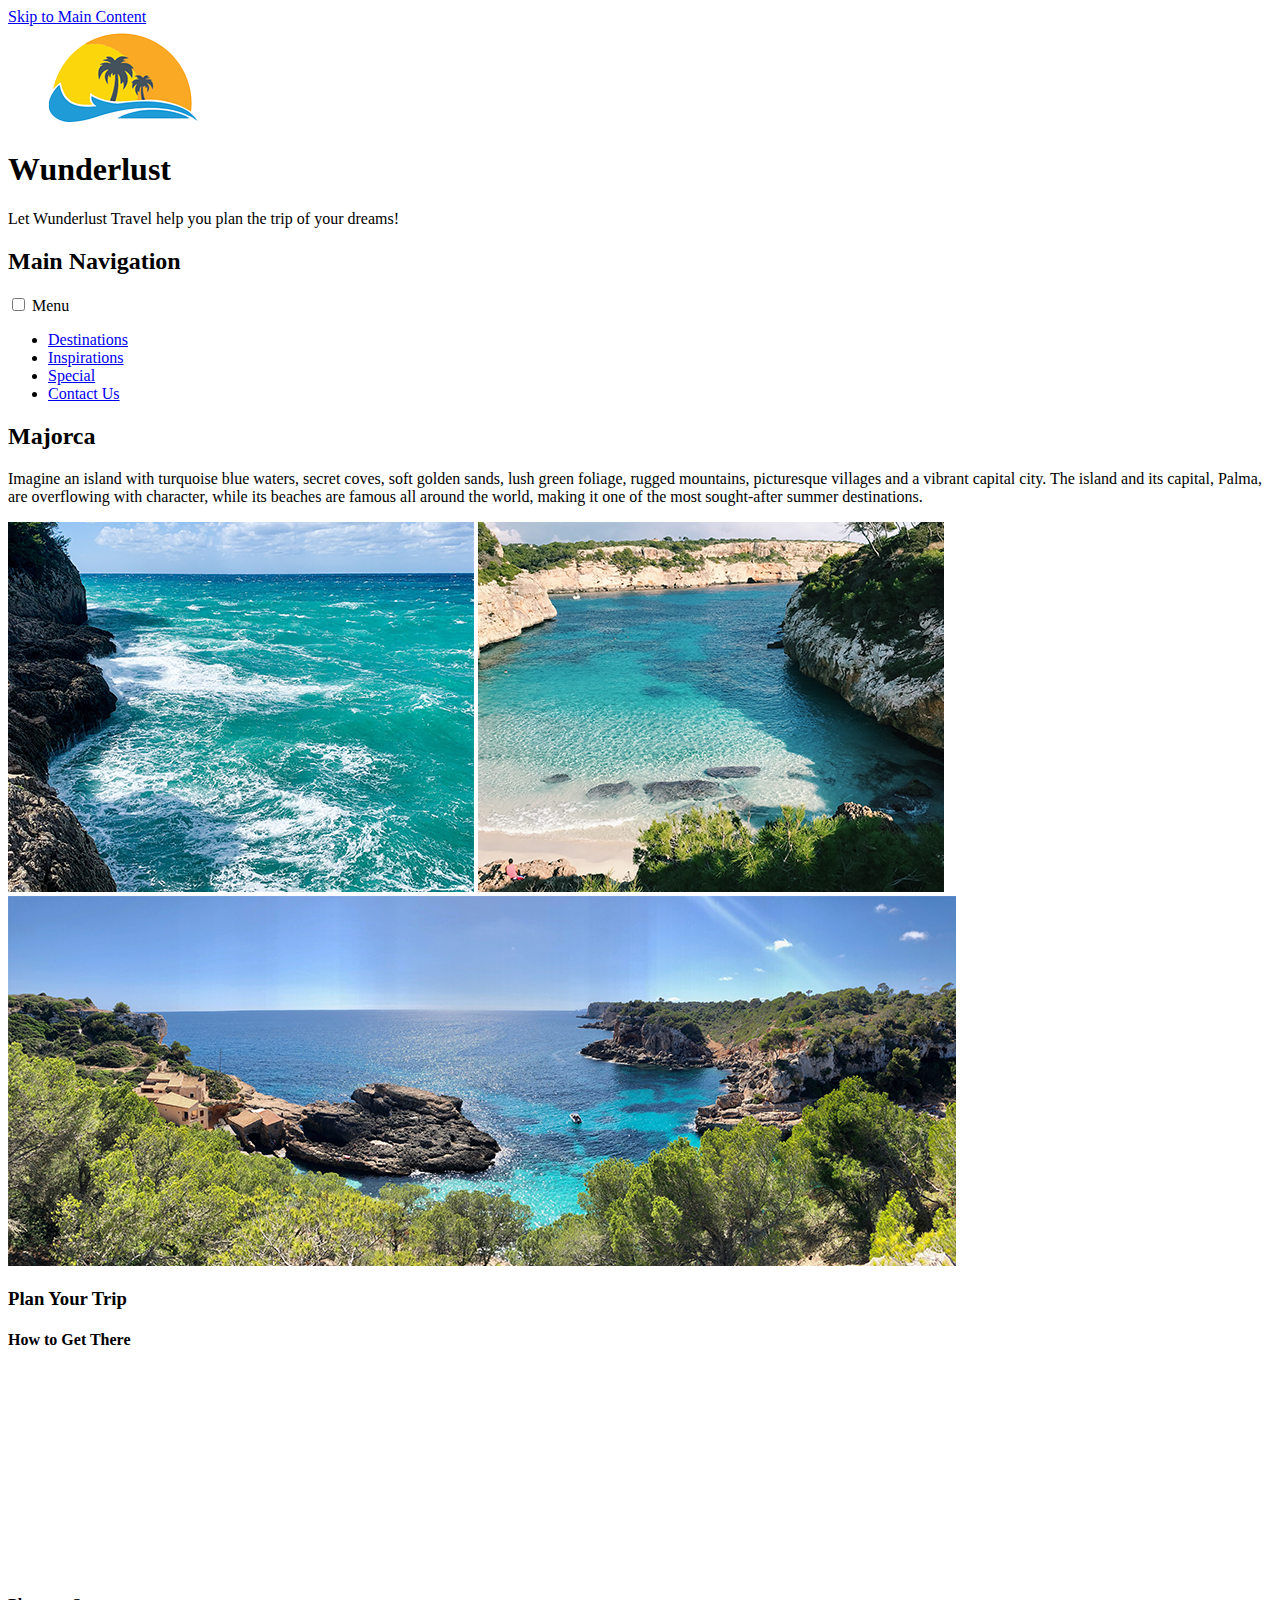
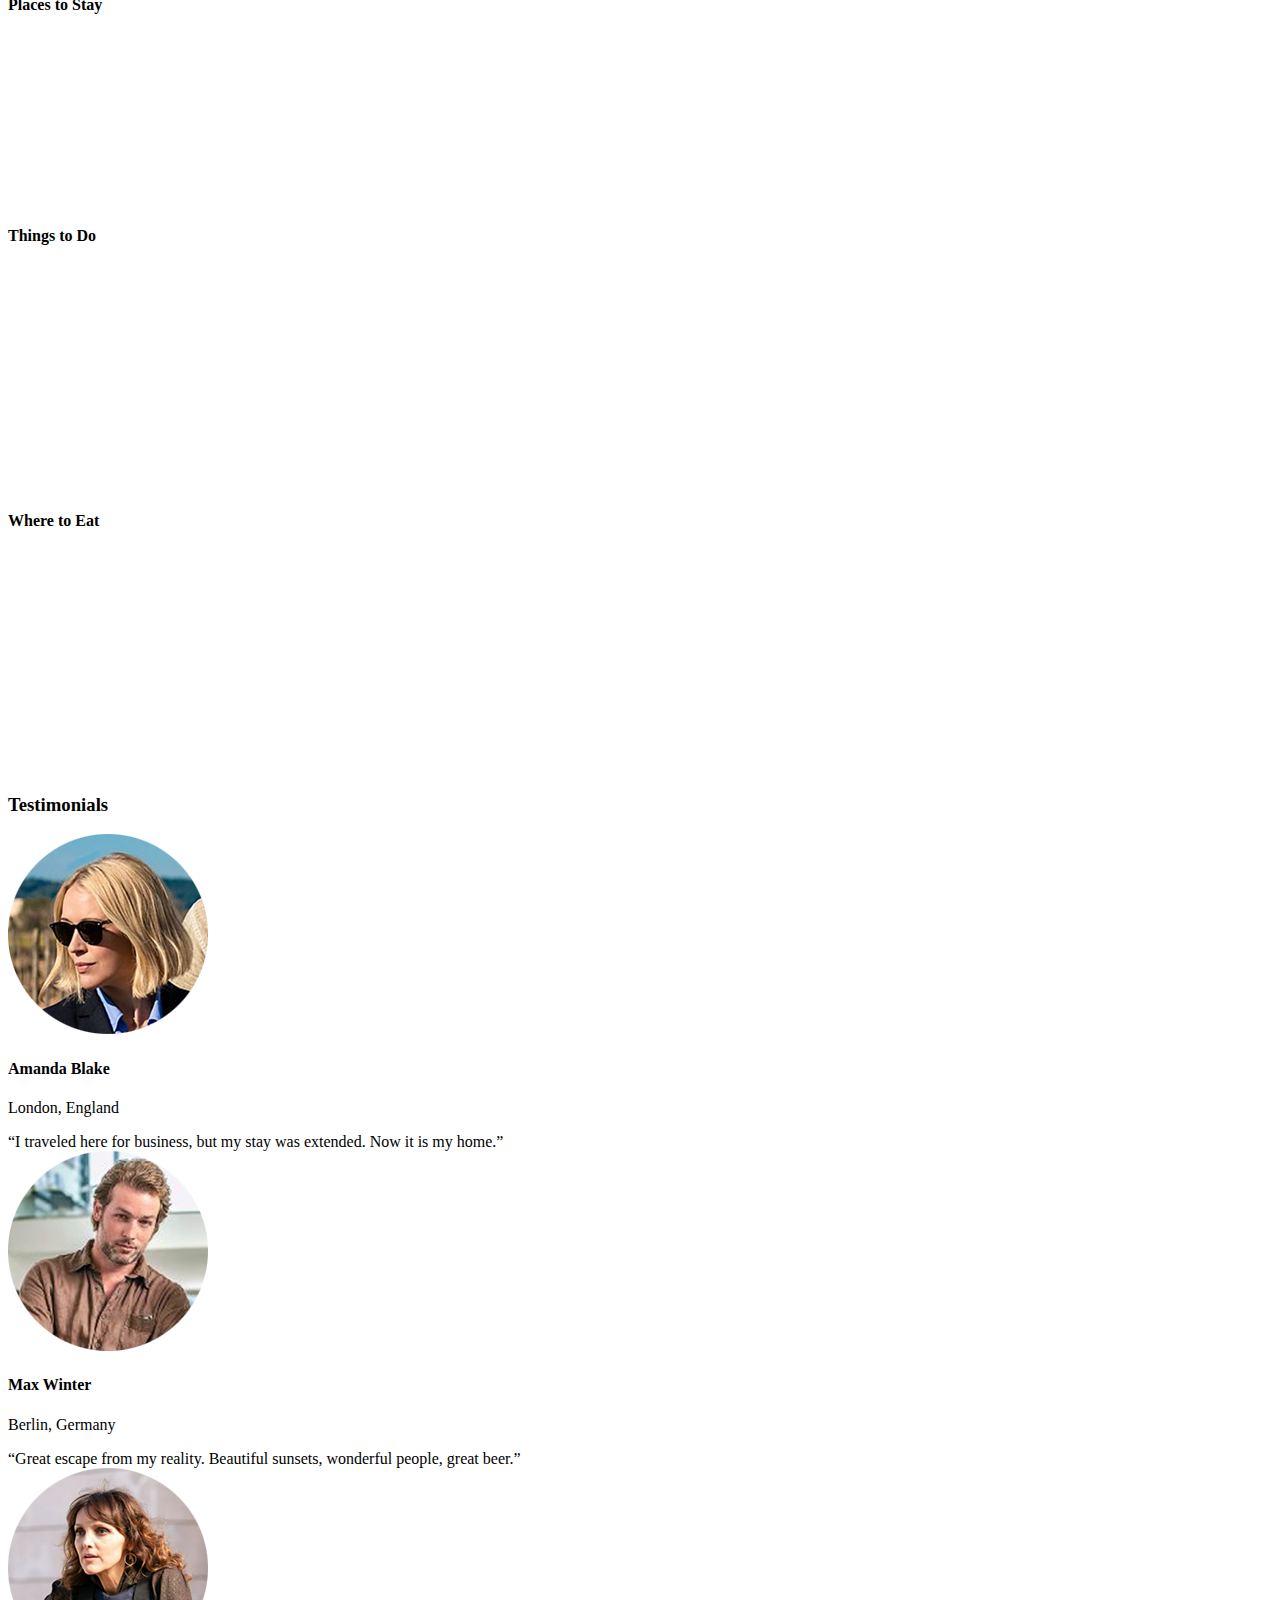
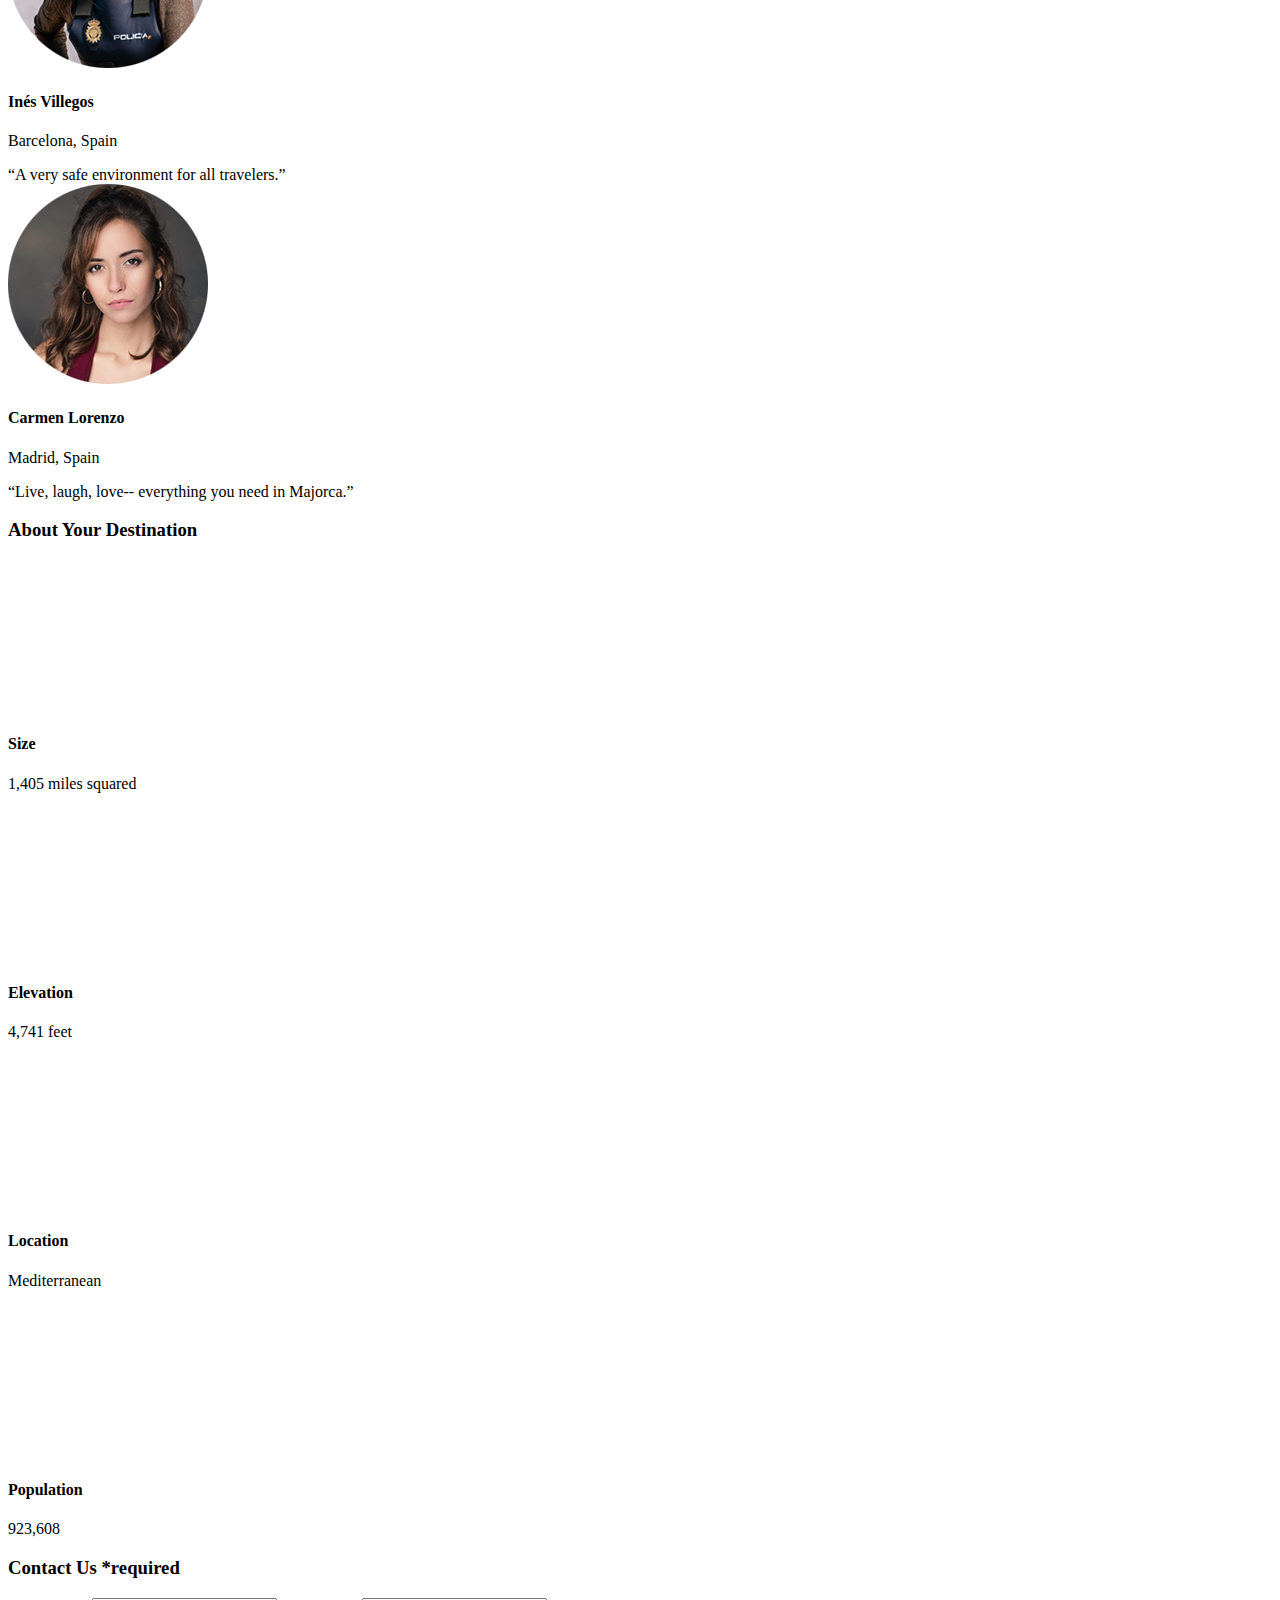
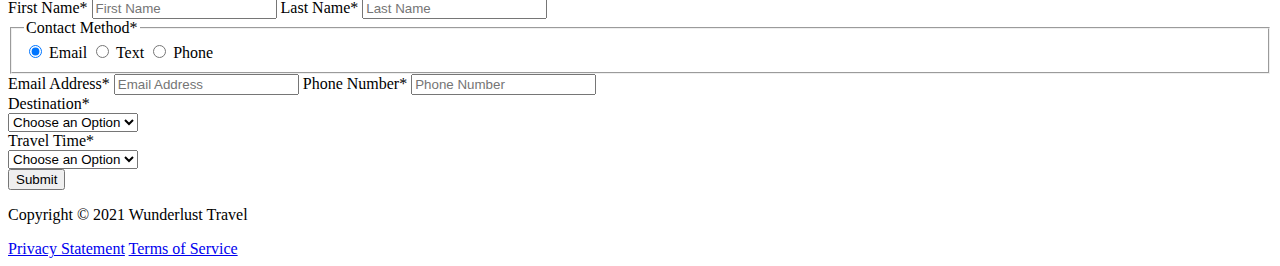
==== commit eece2167: "final" ====
--- a/index.html
+++ b/index.html
@@ -31,7 +31,7 @@
         <link rel="preconnect" href="https://fonts.gstatic.com" crossorigin>
         <link href="https://fonts.googleapis.com/css2?family=Molle:ital@1&family=Montserrat:wght@400;600&display=swap" rel="stylesheet">
             <!-- link to CSS file -->
-        <link href="styles.css" rel="stylesheet">
+        <link href="wunderlust/styles.css" rel="stylesheet">
     </head>
     <body>
         <a id="skip" href="#main-content">Skip to Main Content</a>
